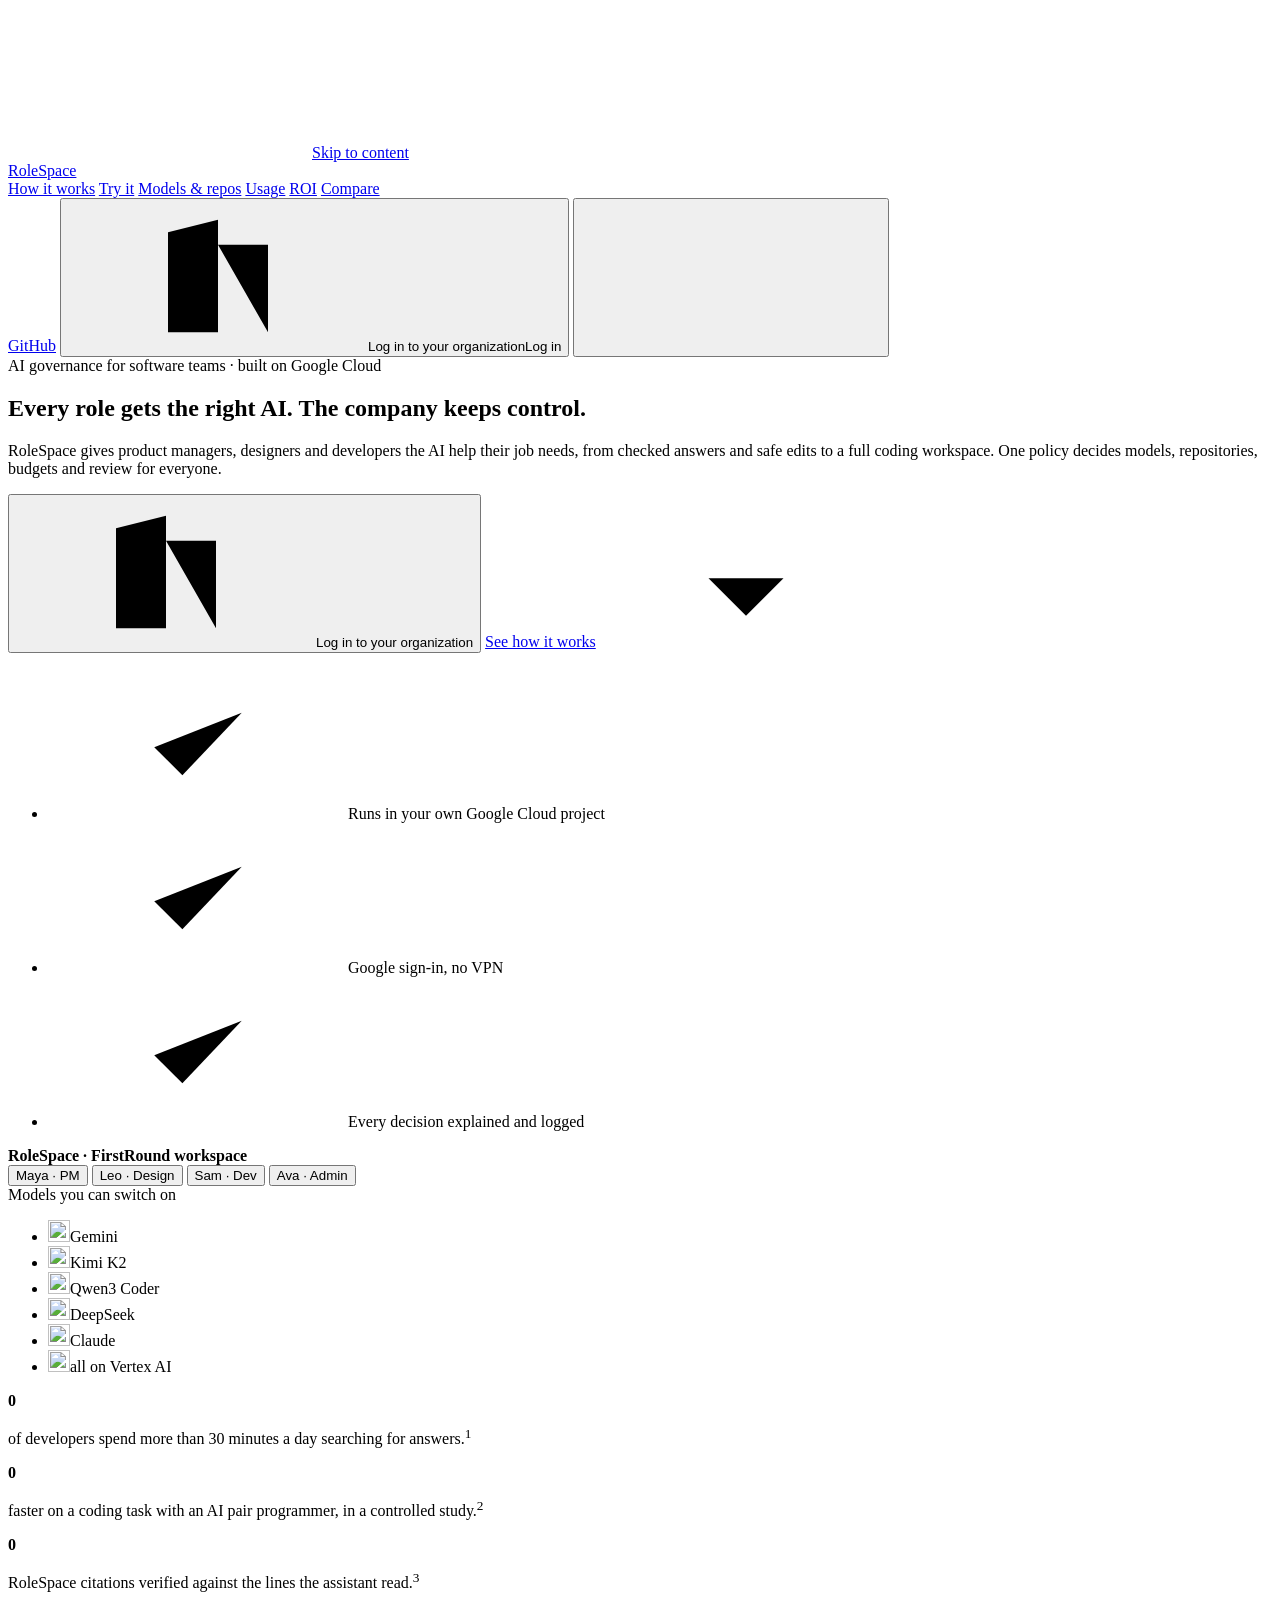
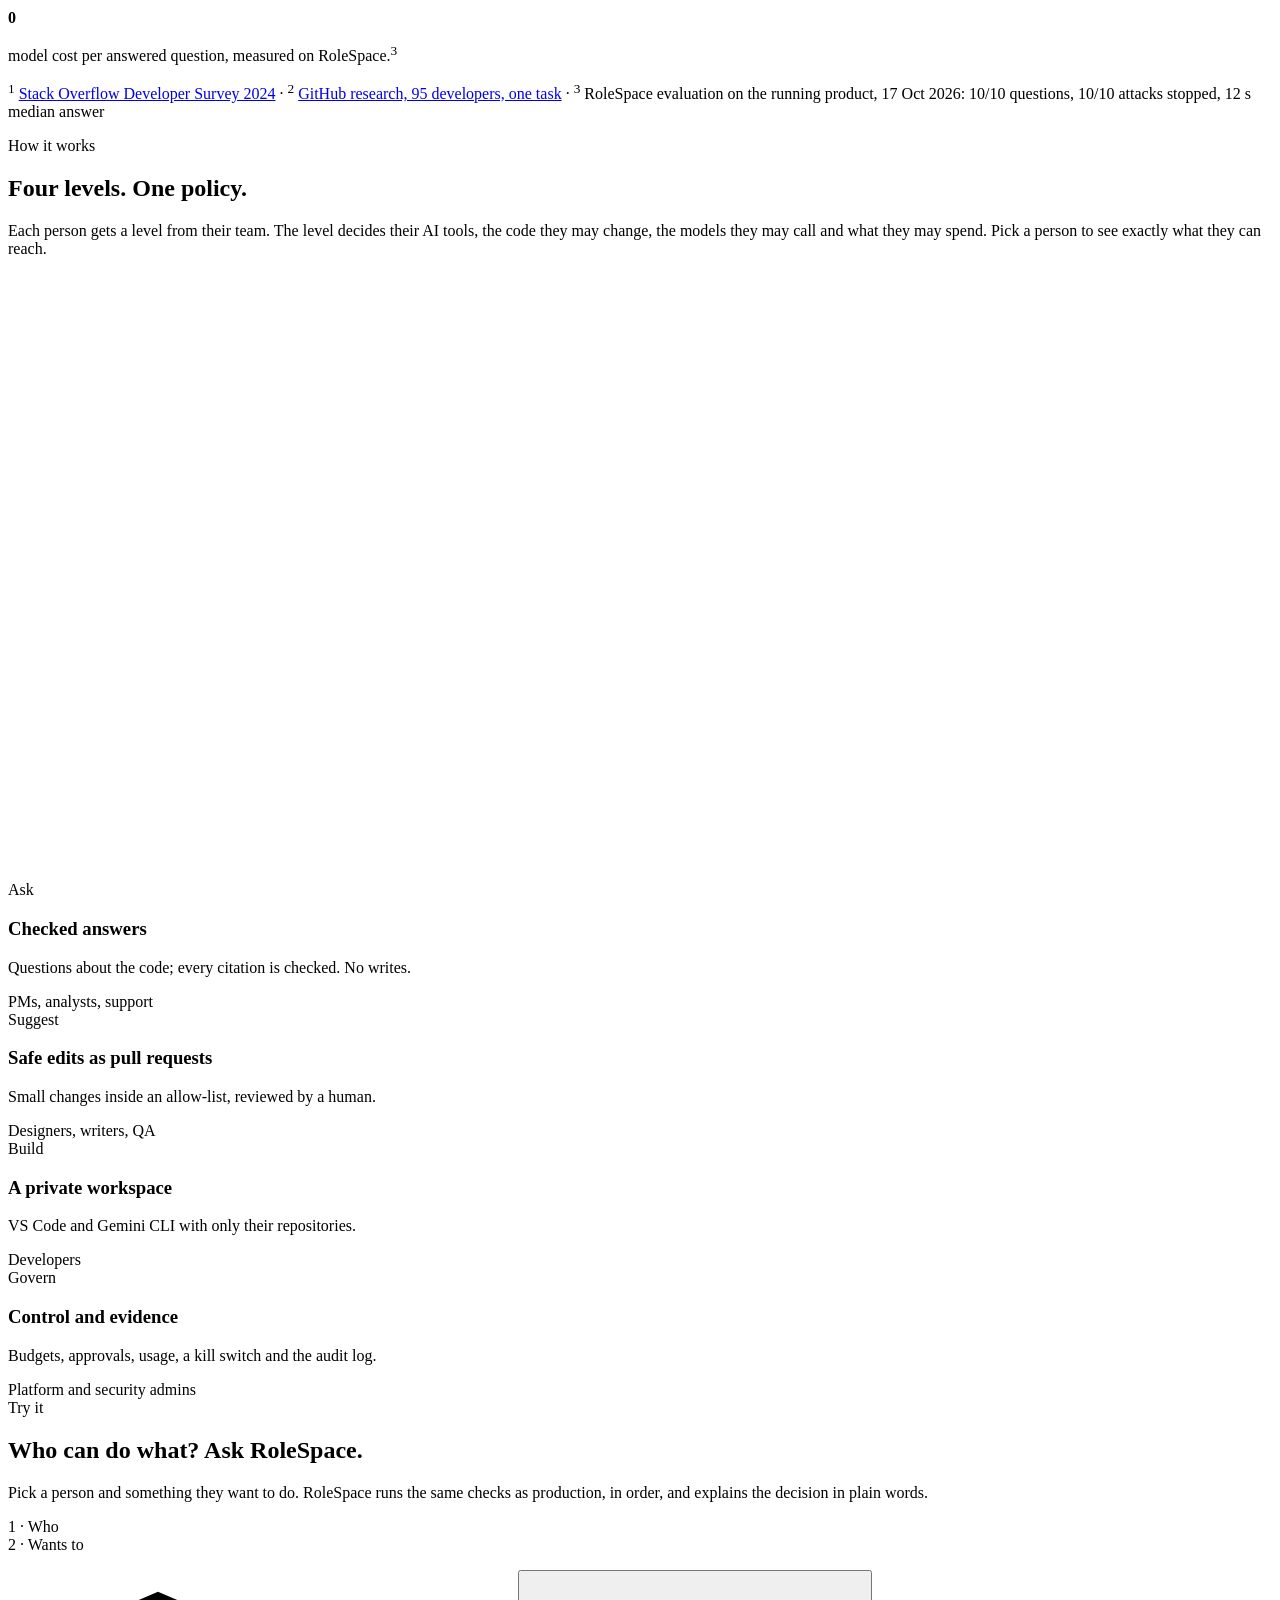
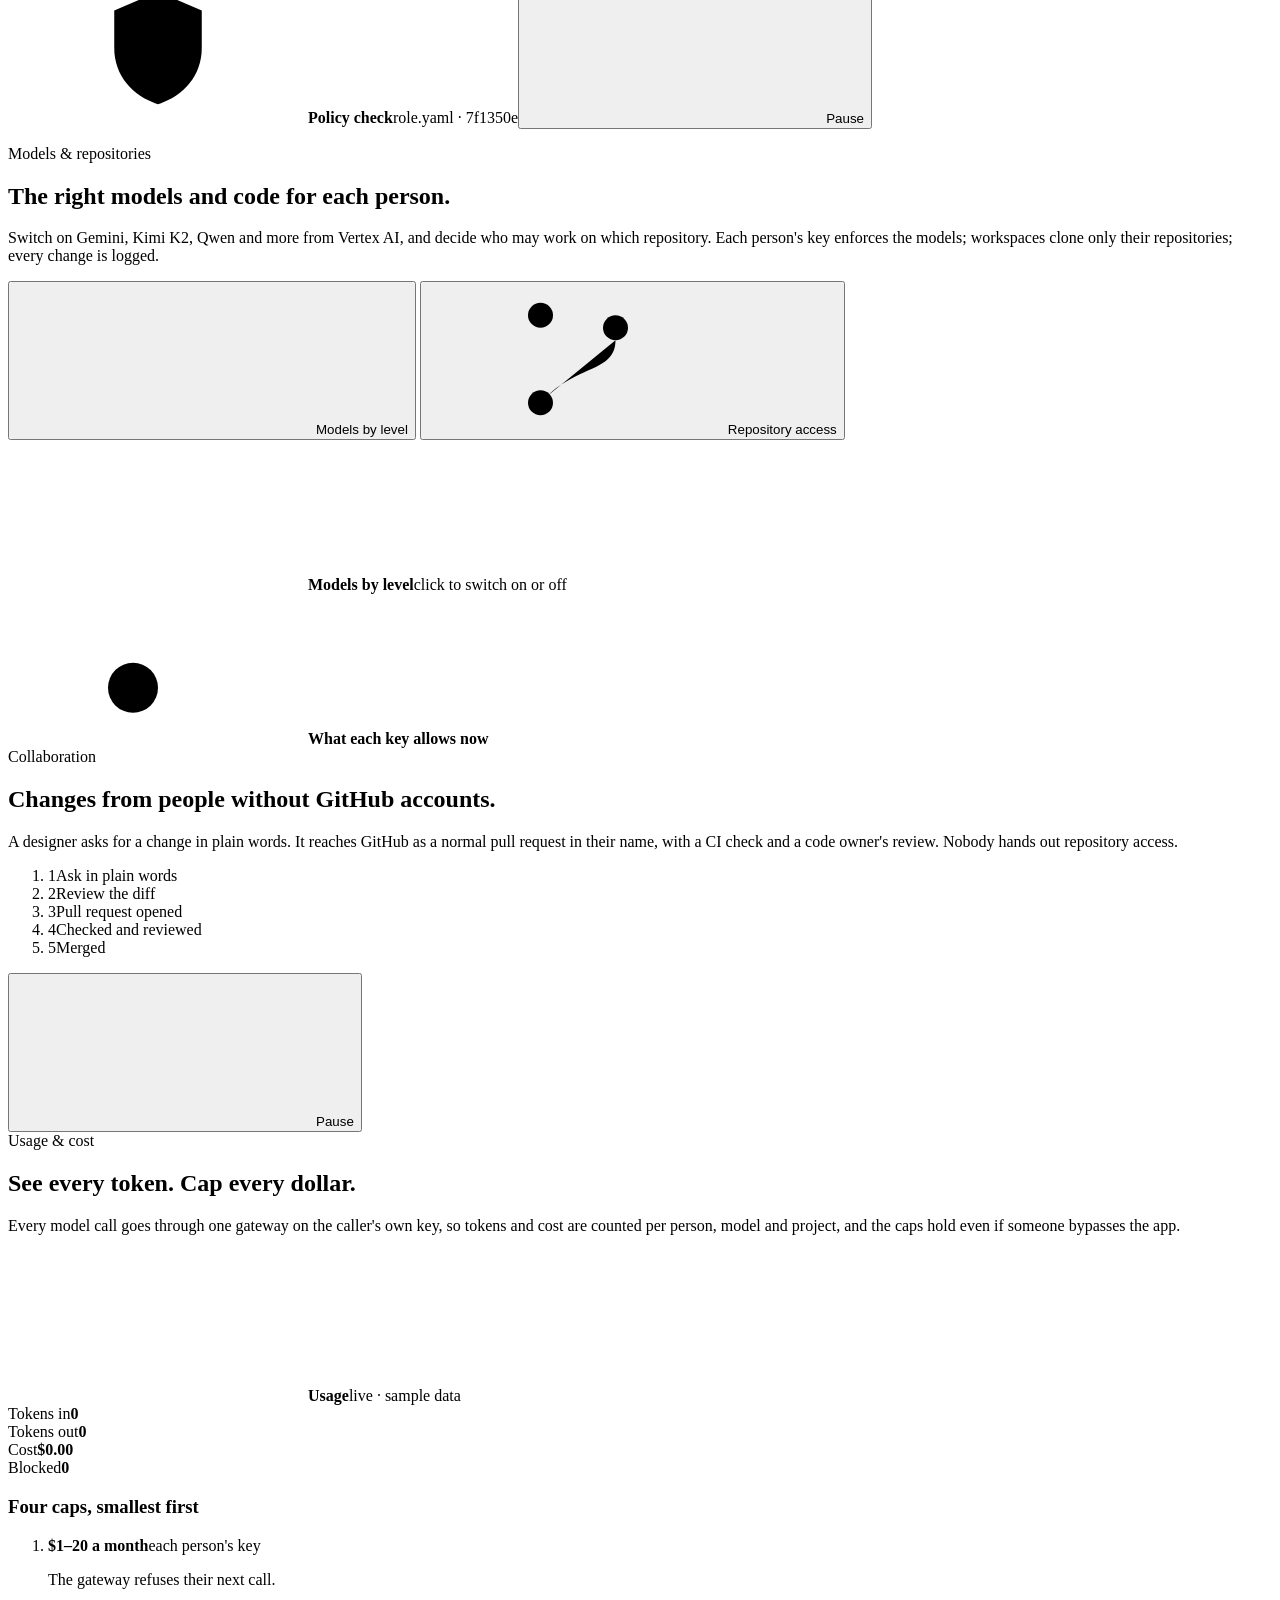
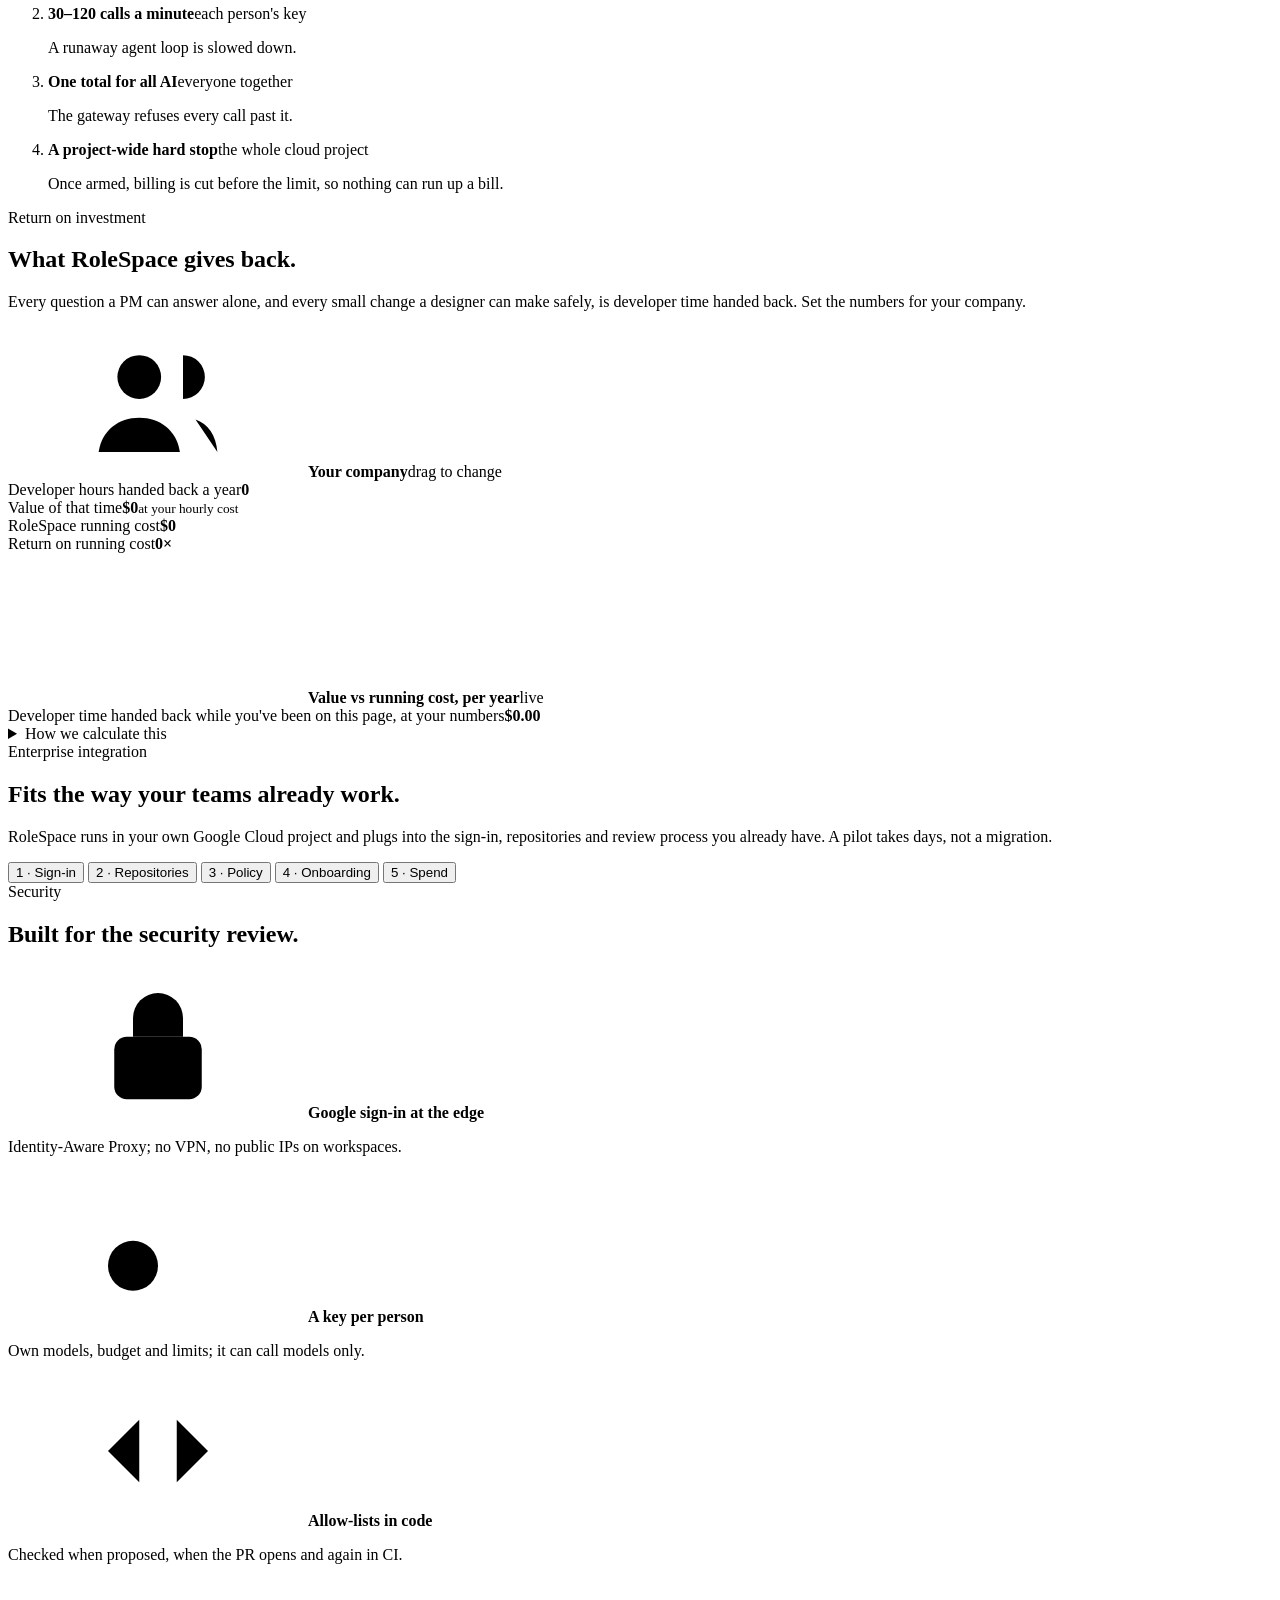
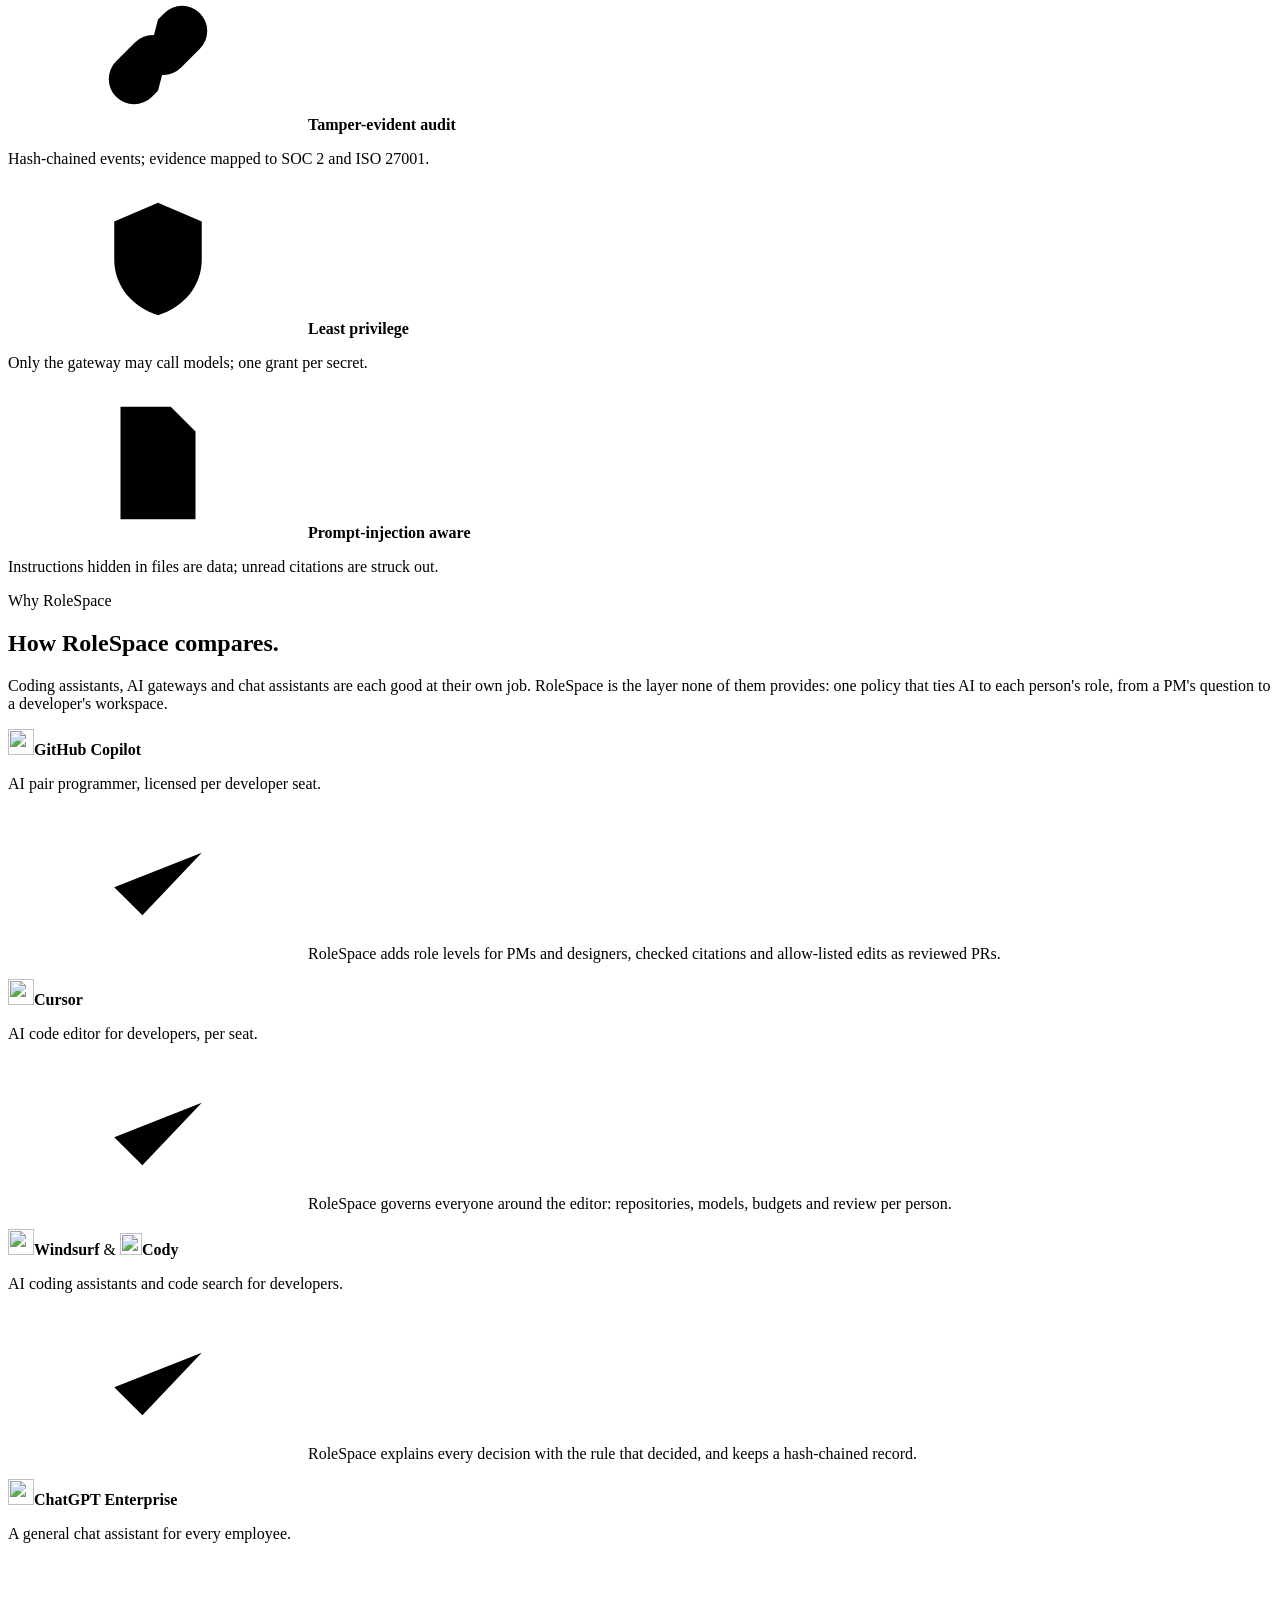
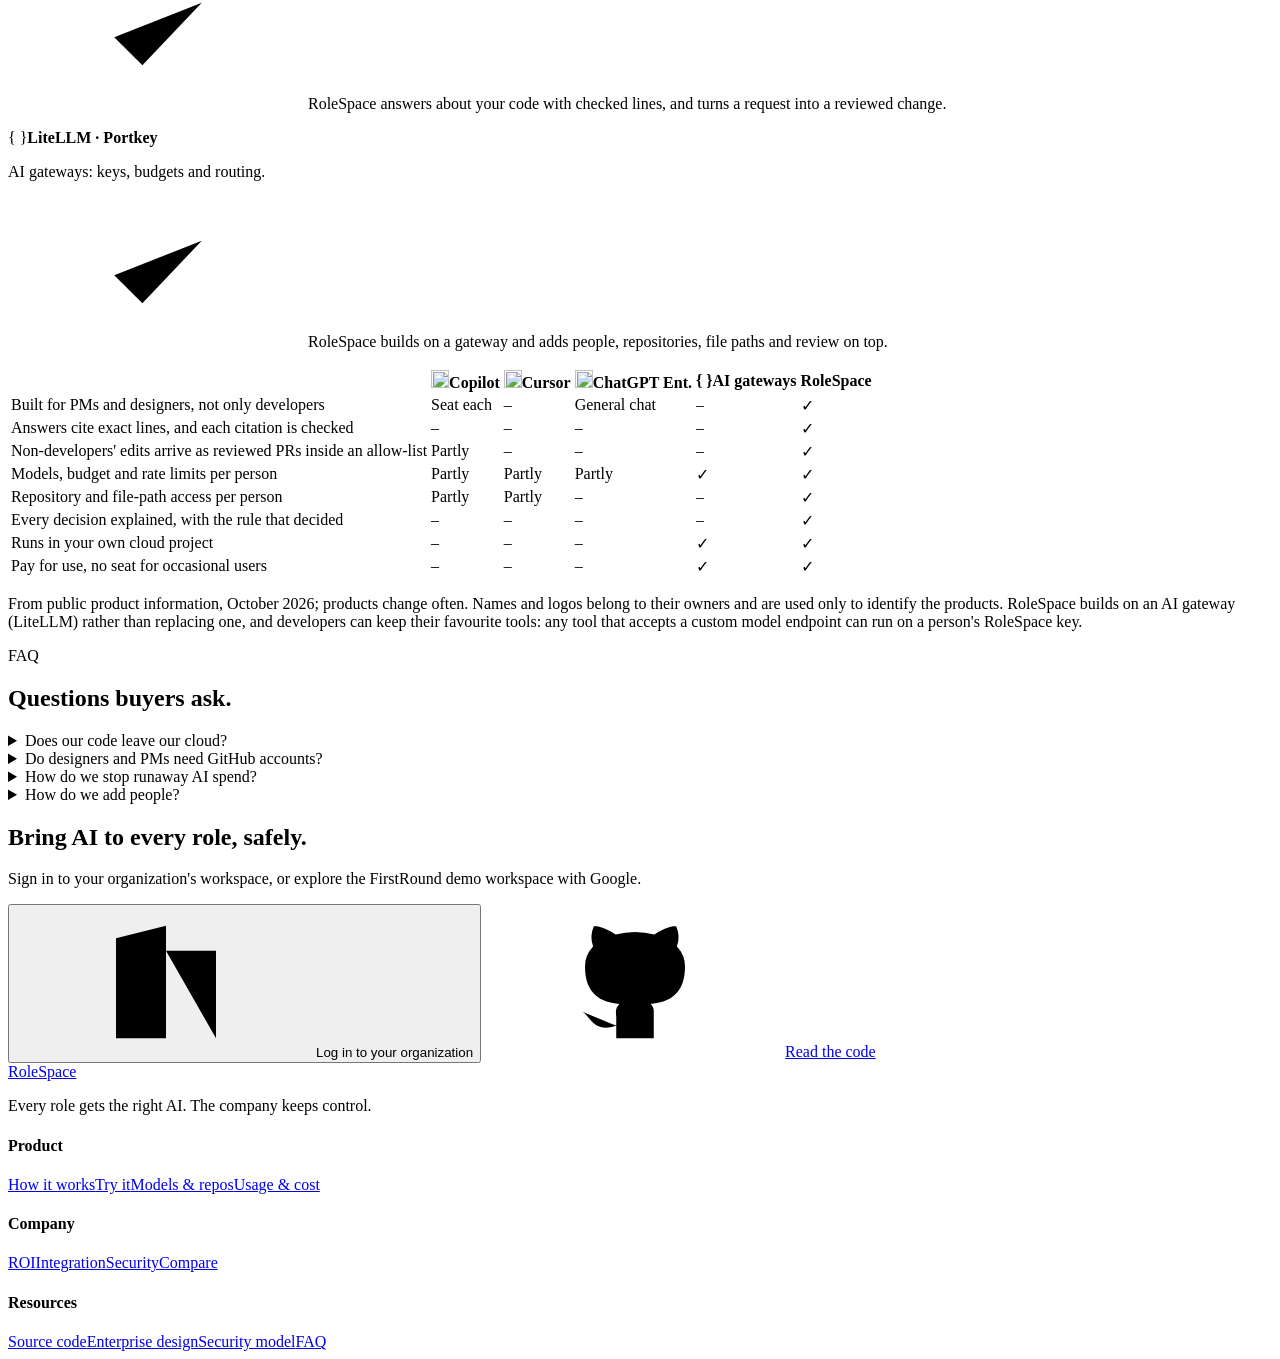
==== website/static/index.html @ 134f3cc0 "[add] spending cap, public website, GitHub activity, security hardening" ====
<!doctype html>
<html lang="en">
<head>
<meta charset="utf-8">
<meta name="viewport" content="width=device-width, initial-scale=1">
<title>RoleSpace · Every role gets the right AI. The company keeps control.</title>
<meta name="description" content="RoleSpace gives product managers, designers and developers the AI their job needs, under one policy for models, repositories, budgets and review. Built on Google Cloud.">
<meta property="og:title" content="RoleSpace · Every role gets the right AI">
<meta property="og:description" content="One policy for AI models, repositories, budgets and review, from a PM's question to a developer's workspace.">
<meta property="og:type" content="website">
<meta name="theme-color" content="#ffffff">
<link rel="icon" href="/favicon.svg" type="image/svg+xml">
<link rel="preload" href="/assets/fonts/Inter.woff2" as="font" type="font/woff2" crossorigin>
<link rel="stylesheet" href="/assets/tokens.css">
<link rel="stylesheet" href="/assets/site.css">
<script src="/assets/site.js" defer></script>
</head>
<body>
<svg class="sprite" aria-hidden="true">
  <symbol id="i-arrow" viewBox="0 0 24 24"><path d="M5 12h14M13 6l6 6-6 6"/></symbol>
  <symbol id="i-down" viewBox="0 0 24 24"><path d="M12 5v14M6 13l6 6 6-6"/></symbol>
  <symbol id="i-check" viewBox="0 0 24 24"><path d="M5 12.5l4.5 4.5L19 7"/></symbol>
  <symbol id="i-x" viewBox="0 0 24 24"><path d="M6 6l12 12M18 6L6 18"/></symbol>
  <symbol id="i-shield" viewBox="0 0 24 24"><path d="M12 3l7 3v6c0 4.5-3 7.7-7 9-4-1.3-7-4.5-7-9V6l7-3z"/><path d="M9 12l2 2 4-4"/></symbol>
  <symbol id="i-key" viewBox="0 0 24 24"><circle cx="8" cy="15" r="4"/><path d="M11 12l9-9M17 6l3 3M14 9l2 2"/></symbol>
  <symbol id="i-branch" viewBox="0 0 24 24"><circle cx="6" cy="5" r="2"/><circle cx="6" cy="19" r="2"/><circle cx="18" cy="7" r="2"/><path d="M6 7v10M18 9c0 5-6 4-11 9"/></symbol>
  <symbol id="i-chat" viewBox="0 0 24 24"><path d="M4 5h16v11H9l-5 4z"/></symbol>
  <symbol id="i-code" viewBox="0 0 24 24"><path d="M9 7l-5 5 5 5M15 7l5 5-5 5"/></symbol>
  <symbol id="i-terminal" viewBox="0 0 24 24"><rect x="3" y="4" width="18" height="16" rx="2"/><path d="M7 9l3 3-3 3M13 15h4"/></symbol>
  <symbol id="i-chart" viewBox="0 0 24 24"><path d="M4 20V4M4 20h16M8 16v-4M12 16V8M16 16v-6"/></symbol>
  <symbol id="i-users" viewBox="0 0 24 24"><circle cx="9" cy="8" r="3.5"/><path d="M2.5 20c.5-3.5 3.2-5.5 6.5-5.5s6 2 6.5 5.5"/><path d="M16 4.5a3.5 3.5 0 010 7M18 14.8c2 .7 3.3 2.5 3.5 5.2"/></symbol>
  <symbol id="i-lock" viewBox="0 0 24 24"><rect x="5" y="11" width="14" height="10" rx="2"/><path d="M8 11V8a4 4 0 018 0v3"/></symbol>
  <symbol id="i-file" viewBox="0 0 24 24"><path d="M6 3h8l4 4v14H6z"/><path d="M14 3v4h4M9 12h6M9 16h6"/></symbol>
  <symbol id="i-cloud" viewBox="0 0 24 24"><path d="M7 18h10a4 4 0 00.5-8 6 6 0 00-11.4 1.5A3.3 3.3 0 007 18z"/></symbol>
  <symbol id="i-play" viewBox="0 0 24 24"><path d="M8 5l11 7-11 7z"/></symbol>
  <symbol id="i-pause" viewBox="0 0 24 24"><path d="M8 5v14M16 5v14"/></symbol>
  <symbol id="i-menu" viewBox="0 0 24 24"><path d="M4 7h16M4 12h16M4 17h16"/></symbol>
  <symbol id="i-spark" viewBox="0 0 24 24"><path d="M12 3v4M12 17v4M3 12h4M17 12h4M6 6l2.5 2.5M15.5 15.5L18 18M18 6l-2.5 2.5M8.5 15.5L6 18"/></symbol>
  <symbol id="i-chain" viewBox="0 0 24 24"><path d="M10 14a4 4 0 005.7 0l3-3a4 4 0 00-5.7-5.7l-1 1"/><path d="M14 10a4 4 0 00-5.7 0l-3 3a4 4 0 005.7 5.7l1-1"/></symbol>
  <symbol id="i-pr" viewBox="0 0 24 24"><circle cx="6" cy="5" r="2"/><circle cx="6" cy="19" r="2"/><circle cx="18" cy="19" r="2"/><path d="M6 7v10M18 17V9a3 3 0 00-3-3h-4M13 3l-2 3 2 3"/></symbol>
  <symbol id="i-gauge" viewBox="0 0 24 24"><path d="M4 16a8 8 0 1116 0"/><path d="M12 16l4-5"/></symbol>
  <symbol id="i-building" viewBox="0 0 24 24"><path d="M4 21V5l8-2v18M12 7h8v14M8 8v.01M8 12v.01M8 16v.01M16 11v.01M16 15v.01M2 21h20"/></symbol>
  <symbol id="i-github" viewBox="0 0 24 24"><path d="M9 19c-4 1.3-4-2-6-2.5M15 21v-3.5c0-1 .1-1.4-.5-2 2.8-.3 5.5-1.4 5.5-6a4.6 4.6 0 00-1.3-3.2 4.2 4.2 0 00-.1-3.2s-1.1-.3-3.5 1.3a12 12 0 00-6.2 0C6.5 2.8 5.4 3.1 5.4 3.1a4.2 4.2 0 00-.1 3.2A4.6 4.6 0 004 9.5c0 4.6 2.7 5.7 5.5 6-.6.6-.6 1.2-.5 2V21"/></symbol>
</svg>

<a class="skip" href="#main">Skip to content</a>

<header class="nav" id="top">
  <div class="wrap nav-row">
    <a class="logo" href="#top" aria-label="RoleSpace home"><span class="mark" aria-hidden="true"><i></i><i></i><i></i><i></i></span>RoleSpace</a>
    <nav class="links" aria-label="Sections">
      <a href="#how">How it works</a>
      <a href="#try">Try it</a>
      <a href="#access">Models &amp; repos</a>
      <a href="#usage">Usage</a>
      <a href="#roi">ROI</a>
      <a href="#compare">Compare</a>
    </nav>
    <div class="nav-cta">
      <a class="text-link hide-sm" href="https://github.com/praveensaharan/RoleSpace" rel="noopener" target="_blank">GitHub</a>
      <button class="btn primary" data-login><svg class="i"><use href="#i-building"/></svg><span class="long">Log in to your organization</span><span class="short">Log in</span></button>
      <button class="icon-btn menu-btn" aria-label="Open menu" aria-expanded="false" data-menu><svg class="i"><use href="#i-menu"/></svg></button>
    </div>
  </div>
  <nav class="sheet" aria-label="Menu" hidden>
    <a href="#how">How it works</a><a href="#try">Try it</a><a href="#access">Models &amp; repos</a><a href="#usage">Usage</a>
    <a href="#roi">ROI</a><a href="#integrate">Integration</a><a href="#compare">Compare</a><a href="#faq">FAQ</a>
    <a href="https://github.com/praveensaharan/RoleSpace" rel="noopener" target="_blank">GitHub</a>
  </nav>
</header>

<main id="main">

<section class="hero">
  <div class="wrap hero-grid">
    <div class="hero-copy">
      <span class="badge"><span class="dot govern"></span>AI governance for software teams · built on Google Cloud</span>
      <h1 class="display-xl">Every role gets the right AI. <span class="soft">The company keeps control.</span></h1>
      <p class="lead">RoleSpace gives product managers, designers and developers the AI help their job needs, from checked answers and safe edits to a full coding workspace. One policy decides models, repositories, budgets and review for everyone.</p>
      <div class="cta-row">
        <button class="btn primary lg" data-login><svg class="i"><use href="#i-building"/></svg>Log in to your organization</button>
        <a class="btn secondary lg" href="#how">See how it works<svg class="i"><use href="#i-down"/></svg></a>
      </div>
      <ul class="proof">
        <li><svg class="i"><use href="#i-check"/></svg>Runs in your own Google Cloud project</li>
        <li><svg class="i"><use href="#i-check"/></svg>Google sign-in, no VPN</li>
        <li><svg class="i"><use href="#i-check"/></svg>Every decision explained and logged</li>
      </ul>
    </div>
    <div class="hero-card" aria-label="Interactive product preview">
      <div class="win-bar"><span></span><span></span><span></span><b>RoleSpace · FirstRound workspace</b></div>
      <div class="pill-group persona-tabs" role="tablist" aria-label="Choose a person">
        <button role="tab" data-persona="maya" class="on"><span class="dot ask"></span>Maya · PM</button>
        <button role="tab" data-persona="leo"><span class="dot suggest"></span>Leo · Design</button>
        <button role="tab" data-persona="sam"><span class="dot build"></span>Sam · Dev</button>
        <button role="tab" data-persona="ava"><span class="dot govern"></span>Ava · Admin</button>
      </div>
      <div class="scene" id="scene" aria-live="polite"></div>
      <div class="scene-foot" id="scene-foot"></div>
    </div>
  </div>
  <div class="wrap logos-strip">
    <span>Models you can switch on</span>
    <ul>
      <li><img src="/assets/logos/googlegemini.svg" alt="" width="22" height="22">Gemini</li>
      <li><img src="/assets/logos/kimi.svg" alt="" width="22" height="22">Kimi K2</li>
      <li><img src="/assets/logos/qwen.svg" alt="" width="22" height="22">Qwen3 Coder</li>
      <li><img src="/assets/logos/deepseek.svg" alt="" width="22" height="22">DeepSeek</li>
      <li><img src="/assets/logos/claude.svg" alt="" width="22" height="22">Claude</li>
      <li class="via"><img src="/assets/logos/googlecloud.svg" alt="" width="22" height="22">all on Vertex AI</li>
    </ul>
  </div>
</section>

<section class="impact">
  <div class="wrap">
    <div class="impact-grid">
      <div class="big reveal"><b data-count="61" data-suffix="%">0</b><p>of developers spend more than 30 minutes a day searching for answers.<sup>1</sup></p></div>
      <div class="big reveal"><b data-count="55" data-suffix="%">0</b><p>faster on a coding task with an AI pair programmer, in a controlled study.<sup>2</sup></p></div>
      <div class="big reveal"><b data-count="92" data-suffix="/92">0</b><p>RoleSpace citations verified against the lines the assistant read.<sup>3</sup></p></div>
      <div class="big reveal"><b data-count="1" data-prefix="≈" data-suffix="¢">0</b><p>model cost per answered question, measured on RoleSpace.<sup>3</sup></p></div>
    </div>
    <p class="fine sources"><sup>1</sup> <a href="https://survey.stackoverflow.co/2024/professional-developers" rel="noopener" target="_blank">Stack Overflow Developer Survey 2024</a> · <sup>2</sup> <a href="https://github.blog/news-insights/research/research-quantifying-github-copilots-impact-on-developer-productivity-and-happiness/" rel="noopener" target="_blank">GitHub research, 95 developers, one task</a> · <sup>3</sup> RoleSpace evaluation on the running product, 17 Oct 2026: 10/10 questions, 10/10 attacks stopped, 12 s median answer</p>
  </div>
</section>

<section class="band soft" id="how">
  <div class="wrap">
    <div class="head reveal">
      <span class="eyebrow">How it works</span>
      <h2 class="display-lg">Four levels. One policy.</h2>
      <p class="sub">Each person gets a level from their team. The level decides their AI tools, the code they may change, the models they may call and what they may spend. Pick a person to see exactly what they can reach.</p>
    </div>
    <div class="graph-card mock reveal">
      <div class="pill-group graph-tabs" id="graph-tabs" role="tablist" aria-label="Pick a person"></div>
      <div class="graph-wrap"><svg id="graph-svg" viewBox="0 0 1120 520" role="img" aria-labelledby="graph-caption"></svg></div>
      <p class="graph-caption" id="graph-caption" aria-live="polite"></p>
    </div>
    <div class="levels compact">
      <article class="level reveal" data-level="ask"><span class="chip ask">Ask</span><h3>Checked answers</h3><p>Questions about the code; every citation is checked. No writes.</p><span class="who">PMs, analysts, support</span></article>
      <article class="level reveal" data-level="suggest"><span class="chip suggest">Suggest</span><h3>Safe edits as pull requests</h3><p>Small changes inside an allow-list, reviewed by a human.</p><span class="who">Designers, writers, QA</span></article>
      <article class="level reveal" data-level="build"><span class="chip build">Build</span><h3>A private workspace</h3><p>VS Code and Gemini CLI with only their repositories.</p><span class="who">Developers</span></article>
      <article class="level reveal" data-level="govern"><span class="chip govern">Govern</span><h3>Control and evidence</h3><p>Budgets, approvals, usage, a kill switch and the audit log.</p><span class="who">Platform and security admins</span></article>
    </div>
  </div>
</section>

<section class="band" id="try">
  <div class="wrap">
    <div class="head reveal">
      <span class="eyebrow">Try it</span>
      <h2 class="display-lg">Who can do what? Ask RoleSpace.</h2>
      <p class="sub">Pick a person and something they want to do. RoleSpace runs the same checks as production, in order, and explains the decision in plain words.</p>
    </div>
    <div class="sim reveal">
      <div class="sim-controls">
        <label class="step-label">1 · Who</label>
        <div class="people" id="sim-people"></div>
        <label class="step-label">2 · Wants to</label>
        <div class="actions" id="sim-actions"></div>
        <p class="sim-caption" id="sim-caption" aria-live="polite"></p>
      </div>
      <div class="sim-result mock" aria-live="polite">
        <div class="mock-head"><svg class="i"><use href="#i-shield"/></svg><b>Policy check</b><span class="muted mono" id="sim-version">role.yaml · 7f1350e</span><button class="btn secondary sm" id="sim-play" aria-pressed="true"><svg class="i"><use href="#i-pause"/></svg><span>Pause</span></button></div>
        <div class="sim-progress" aria-hidden="true"><i id="sim-bar"></i></div>
        <ol class="checks" id="sim-checks"></ol>
        <div class="verdict" id="sim-verdict"></div>
      </div>
    </div>
  </div>
</section>

<section class="band soft" id="access">
  <div class="wrap">
    <div class="head reveal">
      <span class="eyebrow">Models &amp; repositories</span>
      <h2 class="display-lg">The right models and code for each person.</h2>
      <p class="sub">Switch on Gemini, Kimi K2, Qwen and more from Vertex AI, and decide who may work on which repository. Each person's key enforces the models; workspaces clone only their repositories; every change is logged.</p>
    </div>
    <div class="pill-group tabs reveal" role="tablist" aria-label="Models or repositories" id="access-tabs">
      <button role="tab" class="on" data-panel="models-panel"><svg class="i"><use href="#i-spark"/></svg>Models by level</button>
      <button role="tab" data-panel="repos-panel"><svg class="i"><use href="#i-branch"/></svg>Repository access</button>
    </div>
    <div class="split" id="models-panel">
      <div class="mock reveal">
        <div class="mock-head"><svg class="i"><use href="#i-spark"/></svg><b>Models by level</b><span class="muted">click to switch on or off</span></div>
        <div class="table-wrap"><table class="matrix" id="model-matrix"></table></div>
      </div>
      <div class="mock reveal key-card">
        <div class="mock-head"><svg class="i"><use href="#i-key"/></svg><b>What each key allows now</b></div>
        <div id="key-preview" class="key-preview"></div>
      </div>
    </div>
    <div class="split" id="repos-panel" hidden>
      <div class="mock">
        <div class="mock-head"><svg class="i"><use href="#i-branch"/></svg><b>Repo access</b><span class="muted">click a cell</span></div>
        <div class="table-wrap"><table class="matrix repo" id="repo-matrix"></table></div>
      </div>
      <div class="mock">
        <div class="mock-head"><svg class="i"><use href="#i-chain"/></svg><b>Audit log</b><span class="muted">each event carries the hash of the one before</span></div>
        <ol class="audit" id="audit"></ol>
      </div>
    </div>
  </div>
</section>

<section class="band" id="collab">
  <div class="wrap">
    <div class="head reveal">
      <span class="eyebrow">Collaboration</span>
      <h2 class="display-lg">Changes from people without GitHub accounts.</h2>
      <p class="sub">A designer asks for a change in plain words. It reaches GitHub as a normal pull request in their name, with a CI check and a code owner's review. Nobody hands out repository access.</p>
    </div>
    <div class="flow reveal">
      <ol class="flow-steps" id="flow-steps">
        <li data-step="0"><span>1</span>Ask in plain words</li>
        <li data-step="1"><span>2</span>Review the diff</li>
        <li data-step="2"><span>3</span>Pull request opened</li>
        <li data-step="3"><span>4</span>Checked and reviewed</li>
        <li data-step="4"><span>5</span>Merged</li>
      </ol>
      <div class="flow-stage mock" id="flow-stage" aria-live="polite"></div>
      <div class="flow-controls"><button class="btn secondary" id="flow-play"><svg class="i"><use href="#i-pause"/></svg><span>Pause</span></button><span class="muted small" id="flow-caption"></span></div>
    </div>
  </div>
</section>

<section class="band soft" id="usage">
  <div class="wrap">
    <div class="head reveal">
      <span class="eyebrow">Usage &amp; cost</span>
      <h2 class="display-lg">See every token. Cap every dollar.</h2>
      <p class="sub">Every model call goes through one gateway on the caller's own key, so tokens and cost are counted per person, model and project, and the caps hold even if someone bypasses the app.</p>
    </div>
    <div class="split wide-left">
      <div class="mock reveal dash">
        <div class="mock-head"><svg class="i"><use href="#i-chart"/></svg><b>Usage</b><span class="live"><i></i>live · sample data</span></div>
        <div class="kpis">
          <div><span class="muted">Tokens in</span><b id="k-in">0</b></div>
          <div><span class="muted">Tokens out</span><b id="k-out">0</b></div>
          <div><span class="muted">Cost</span><b id="k-cost">$0.00</b></div>
          <div><span class="muted">Blocked</span><b id="k-blocked">0</b></div>
        </div>
        <div class="bars" id="bars" aria-hidden="true"></div>
        <table class="budgets" id="budgets"></table>
      </div>
      <div class="caps reveal">
        <h3 class="title">Four caps, smallest first</h3>
        <ol>
          <li><b>$1–20 a month</b><span>each person's key</span><p>The gateway refuses their next call.</p></li>
          <li><b>30–120 calls a minute</b><span>each person's key</span><p>A runaway agent loop is slowed down.</p></li>
          <li><b>One total for all AI</b><span>everyone together</span><p>The gateway refuses every call past it.</p></li>
          <li class="last"><b>A project-wide hard stop</b><span>the whole cloud project</span><p>Once armed, billing is cut before the limit, so nothing can run up a bill.</p></li>
        </ol>
      </div>
    </div>
  </div>
</section>

<section class="band" id="roi">
  <div class="wrap">
    <div class="head reveal">
      <span class="eyebrow">Return on investment</span>
      <h2 class="display-lg">What RoleSpace gives back.</h2>
      <p class="sub">Every question a PM can answer alone, and every small change a designer can make safely, is developer time handed back. Set the numbers for your company.</p>
    </div>
    <div class="roi reveal">
      <div class="roi-inputs mock">
        <div class="mock-head"><svg class="i"><use href="#i-users"/></svg><b>Your company</b><span class="muted">drag to change</span></div>
        <div class="estimator" id="roi-inputs"></div>
      </div>
      <div class="roi-out">
        <div class="roi-tiles">
          <div class="tile hero-tile"><span>Developer hours handed back a year</span><b id="r-hours">0</b><small id="r-fte"></small></div>
          <div class="tile"><span>Value of that time</span><b id="r-value">$0</b><small>at your hourly cost</small></div>
          <div class="tile"><span>RoleSpace running cost</span><b id="r-cost">$0</b><small id="r-cost-note"></small></div>
          <div class="tile"><span>Return on running cost</span><b id="r-roi">0×</b><small id="r-payback"></small></div>
        </div>
        <div class="roi-chart mock">
          <div class="mock-head"><svg class="i"><use href="#i-chart"/></svg><b>Value vs running cost, per year</b><span class="live"><i></i>live</span></div>
          <div class="vs" id="roi-vs"></div>
          <div class="ticker"><span>Developer time handed back while you've been on this page, at your numbers</span><b id="r-tick">$0.00</b></div>
        </div>
        <details class="how"><summary>How we calculate this</summary>
          <p>Hours handed back = people using Ask and Suggest × questions a week × 48 weeks × developer minutes per question, plus small changes a month × 12 × developer minutes per change. Running cost = the app, gateway, database and sign-in at list price (about $1,300 a year) plus model calls at about 1¢ a question and 3¢ a change, measured on Gemini Flash. The live counter spreads the yearly value over 48 working weeks of 40 hours. Developers' own coding speed-up isn't counted.</p>
        </details>
      </div>
    </div>
  </div>
</section>

<section class="band soft" id="integrate">
  <div class="wrap">
    <div class="head reveal">
      <span class="eyebrow">Enterprise integration</span>
      <h2 class="display-lg">Fits the way your teams already work.</h2>
      <p class="sub">RoleSpace runs in your own Google Cloud project and plugs into the sign-in, repositories and review process you already have. A pilot takes days, not a migration.</p>
    </div>
    <div class="pill-group tabs reveal" role="tablist" aria-label="Integration steps" id="int-tabs">
      <button role="tab" class="on" data-tab="0">1 · Sign-in</button>
      <button role="tab" data-tab="1">2 · Repositories</button>
      <button role="tab" data-tab="2">3 · Policy</button>
      <button role="tab" data-tab="3">4 · Onboarding</button>
      <button role="tab" data-tab="4">5 · Spend</button>
    </div>
    <div class="int reveal" id="int-panel" aria-live="polite"></div>
  </div>
</section>

<section class="band" id="security">
  <div class="wrap">
    <div class="head reveal">
      <span class="eyebrow">Security</span>
      <h2 class="display-lg">Built for the security review.</h2>
    </div>
    <div class="sec-grid reveal">
      <div><svg class="i"><use href="#i-lock"/></svg><b>Google sign-in at the edge</b><p>Identity-Aware Proxy; no VPN, no public IPs on workspaces.</p></div>
      <div><svg class="i"><use href="#i-key"/></svg><b>A key per person</b><p>Own models, budget and limits; it can call models only.</p></div>
      <div><svg class="i"><use href="#i-code"/></svg><b>Allow-lists in code</b><p>Checked when proposed, when the PR opens and again in CI.</p></div>
      <div><svg class="i"><use href="#i-chain"/></svg><b>Tamper-evident audit</b><p>Hash-chained events; evidence mapped to SOC 2 and ISO 27001.</p></div>
      <div><svg class="i"><use href="#i-shield"/></svg><b>Least privilege</b><p>Only the gateway may call models; one grant per secret.</p></div>
      <div><svg class="i"><use href="#i-file"/></svg><b>Prompt-injection aware</b><p>Instructions hidden in files are data; unread citations are struck out.</p></div>
    </div>
  </div>
</section>

<section class="band soft" id="compare">
  <div class="wrap">
    <div class="head reveal">
      <span class="eyebrow">Why RoleSpace</span>
      <h2 class="display-lg">How RoleSpace compares.</h2>
      <p class="sub">Coding assistants, AI gateways and chat assistants are each good at their own job. RoleSpace is the layer none of them provides: one policy that ties AI to each person's role, from a PM's question to a developer's workspace.</p>
    </div>
    <div class="rivals reveal">
      <article><div class="rival-logo"><img src="/assets/logos/githubcopilot.svg" alt="" width="26" height="26"><b>GitHub Copilot</b></div><p class="what">AI pair programmer, licensed per developer seat.</p><p class="win"><svg class="i"><use href="#i-check"/></svg>RoleSpace adds role levels for PMs and designers, checked citations and allow-listed edits as reviewed PRs.</p></article>
      <article><div class="rival-logo"><img src="/assets/logos/cursor.svg" alt="" width="26" height="26"><b>Cursor</b></div><p class="what">AI code editor for developers, per seat.</p><p class="win"><svg class="i"><use href="#i-check"/></svg>RoleSpace governs everyone around the editor: repositories, models, budgets and review per person.</p></article>
      <article><div class="rival-logo"><img src="/assets/logos/windsurf.svg" alt="" width="26" height="26"><b>Windsurf</b> <span class="and">&amp;</span> <img src="/assets/logos/sourcegraph.svg" alt="" width="22" height="22"><b>Cody</b></div><p class="what">AI coding assistants and code search for developers.</p><p class="win"><svg class="i"><use href="#i-check"/></svg>RoleSpace explains every decision with the rule that decided, and keeps a hash-chained record.</p></article>
      <article><div class="rival-logo"><img src="/assets/logos/openai.svg" alt="" width="26" height="26"><b>ChatGPT Enterprise</b></div><p class="what">A general chat assistant for every employee.</p><p class="win"><svg class="i"><use href="#i-check"/></svg>RoleSpace answers about your code with checked lines, and turns a request into a reviewed change.</p></article>
      <article><div class="rival-logo"><span class="text-logo">{ }</span><b>LiteLLM · Portkey</b></div><p class="what">AI gateways: keys, budgets and routing.</p><p class="win"><svg class="i"><use href="#i-check"/></svg>RoleSpace builds on a gateway and adds people, repositories, file paths and review on top.</p></article>
    </div>
    <div class="table-wrap reveal">
      <table class="compare">
        <thead><tr><th></th>
          <th><img src="/assets/logos/githubcopilot.svg" alt="" width="18" height="18">Copilot</th>
          <th><img src="/assets/logos/cursor.svg" alt="" width="18" height="18">Cursor</th>
          <th><img src="/assets/logos/openai.svg" alt="" width="18" height="18">ChatGPT Ent.</th>
          <th><span class="text-logo sm">{ }</span>AI gateways</th>
          <th class="us"><span class="mark" aria-hidden="true"><i></i><i></i><i></i><i></i></span>RoleSpace</th></tr></thead>
        <tbody>
          <tr><td>Built for PMs and designers, not only developers</td><td class="part">Seat each</td><td class="no">–</td><td class="part">General chat</td><td class="no">–</td><td class="us yes">✓</td></tr>
          <tr><td>Answers cite exact lines, and each citation is checked</td><td class="no">–</td><td class="no">–</td><td class="no">–</td><td class="no">–</td><td class="us yes">✓</td></tr>
          <tr><td>Non-developers' edits arrive as reviewed PRs inside an allow-list</td><td class="part">Partly</td><td class="no">–</td><td class="no">–</td><td class="no">–</td><td class="us yes">✓</td></tr>
          <tr><td>Models, budget and rate limits per person</td><td class="part">Partly</td><td class="part">Partly</td><td class="part">Partly</td><td class="yes">✓</td><td class="us yes">✓</td></tr>
          <tr><td>Repository and file-path access per person</td><td class="part">Partly</td><td class="part">Partly</td><td class="no">–</td><td class="no">–</td><td class="us yes">✓</td></tr>
          <tr><td>Every decision explained, with the rule that decided</td><td class="no">–</td><td class="no">–</td><td class="no">–</td><td class="no">–</td><td class="us yes">✓</td></tr>
          <tr><td>Runs in your own cloud project</td><td class="no">–</td><td class="no">–</td><td class="no">–</td><td class="yes">✓</td><td class="us yes">✓</td></tr>
          <tr><td>Pay for use, no seat for occasional users</td><td class="no">–</td><td class="no">–</td><td class="no">–</td><td class="yes">✓</td><td class="us yes">✓</td></tr>
        </tbody>
      </table>
    </div>
    <p class="fine reveal">From public product information, October 2026; products change often. Names and logos belong to their owners and are used only to identify the products. RoleSpace builds on an AI gateway (LiteLLM) rather than replacing one, and developers can keep their favourite tools: any tool that accepts a custom model endpoint can run on a person's RoleSpace key.</p>
  </div>
</section>

<section class="band" id="faq">
  <div class="wrap narrow">
    <div class="head reveal"><span class="eyebrow">FAQ</span><h2 class="display-lg">Questions buyers ask.</h2></div>
    <div class="faq reveal">
      <details><summary>Does our code leave our cloud?</summary><p>RoleSpace runs in your own Google Cloud project. Your repositories are read there, and models are called through Vertex AI in the same project. A model from outside Google Cloud is only used if an admin switches it on with your own key.</p></details>
      <details><summary>Do designers and PMs need GitHub accounts?</summary><p>No. Their changes are opened as pull requests on their behalf, in their name, and they follow checks and reviews inside RoleSpace. Code owners review in GitHub as usual.</p></details>
      <details><summary>How do we stop runaway AI spend?</summary><p>Every call uses the person's own key, with a monthly budget and per-minute limits. A total cap covers all AI together, and a project-wide hard stop can cut billing before a set amount.</p></details>
      <details><summary>How do we add people?</summary><p>An admin adds a person by work email and picks their level, projects, models and budget. RoleSpace creates their key and logs it. Directory sync with Entra ID or Okta is on the roadmap.</p></details>
    </div>
  </div>
</section>

<section class="band cta-wrap">
  <div class="wrap">
    <div class="cta-band reveal">
      <h2 class="display-md">Bring AI to every role, safely.</h2>
      <p class="sub">Sign in to your organization's workspace, or explore the FirstRound demo workspace with Google.</p>
      <div class="cta-row center">
        <button class="btn primary lg" data-login><svg class="i"><use href="#i-building"/></svg>Log in to your organization</button>
        <a class="btn secondary lg" href="https://github.com/praveensaharan/RoleSpace" rel="noopener" target="_blank"><svg class="i"><use href="#i-github"/></svg>Read the code</a>
      </div>
    </div>
  </div>
</section>

</main>

<footer class="footer">
  <div class="wrap foot-grid">
    <div class="foot-brand">
      <a class="logo on-dark" href="#top"><span class="mark" aria-hidden="true"><i></i><i></i><i></i><i></i></span>RoleSpace</a>
      <p>Every role gets the right AI. The company keeps control.</p>
    </div>
    <div><h4>Product</h4><a href="#how">How it works</a><a href="#try">Try it</a><a href="#access">Models &amp; repos</a><a href="#usage">Usage &amp; cost</a></div>
    <div><h4>Company</h4><a href="#roi">ROI</a><a href="#integrate">Integration</a><a href="#security">Security</a><a href="#compare">Compare</a></div>
    <div><h4>Resources</h4><a href="https://github.com/praveensaharan/RoleSpace" rel="noopener" target="_blank">Source code</a><a href="https://github.com/praveensaharan/RoleSpace/blob/main/docs/enterprise-design.md" rel="noopener" target="_blank">Enterprise design</a><a href="https://github.com/praveensaharan/RoleSpace/blob/main/docs/security.md" rel="noopener" target="_blank">Security model</a><a href="#faq">FAQ</a></div>
  </div>
</footer>

<div class="modal-back" id="login" hidden>
  <div class="modal" role="dialog" aria-modal="true" aria-labelledby="login-title">
    <button class="icon-btn close" aria-label="Close" data-close><svg class="i"><use href="#i-x"/></svg></button>
    <span class="mark big" aria-hidden="true"><i></i><i></i><i></i><i></i></span>
    <h2 id="login-title" class="display-sm">Log in to your organization</h2>
    <p class="muted">Enter your work email. We'll find your company's workspace and send you to its sign-in.</p>
    <form id="login-form" novalidate>
      <label class="sr" for="login-email">Work email</label>
      <input class="input" id="login-email" type="email" autocomplete="email" placeholder="name@company.com" maxlength="200" required>
      <button class="btn primary block" type="submit"><span>Continue</span><svg class="i"><use href="#i-arrow"/></svg></button>
    </form>
    <div class="login-result" id="login-result" aria-live="polite"></div>
    <p class="fine">Try <button class="text-link" data-fill="maya@firstround.example">maya@firstround.example</button> or your own email.</p>
  </div>
</div>
</body>
</html>
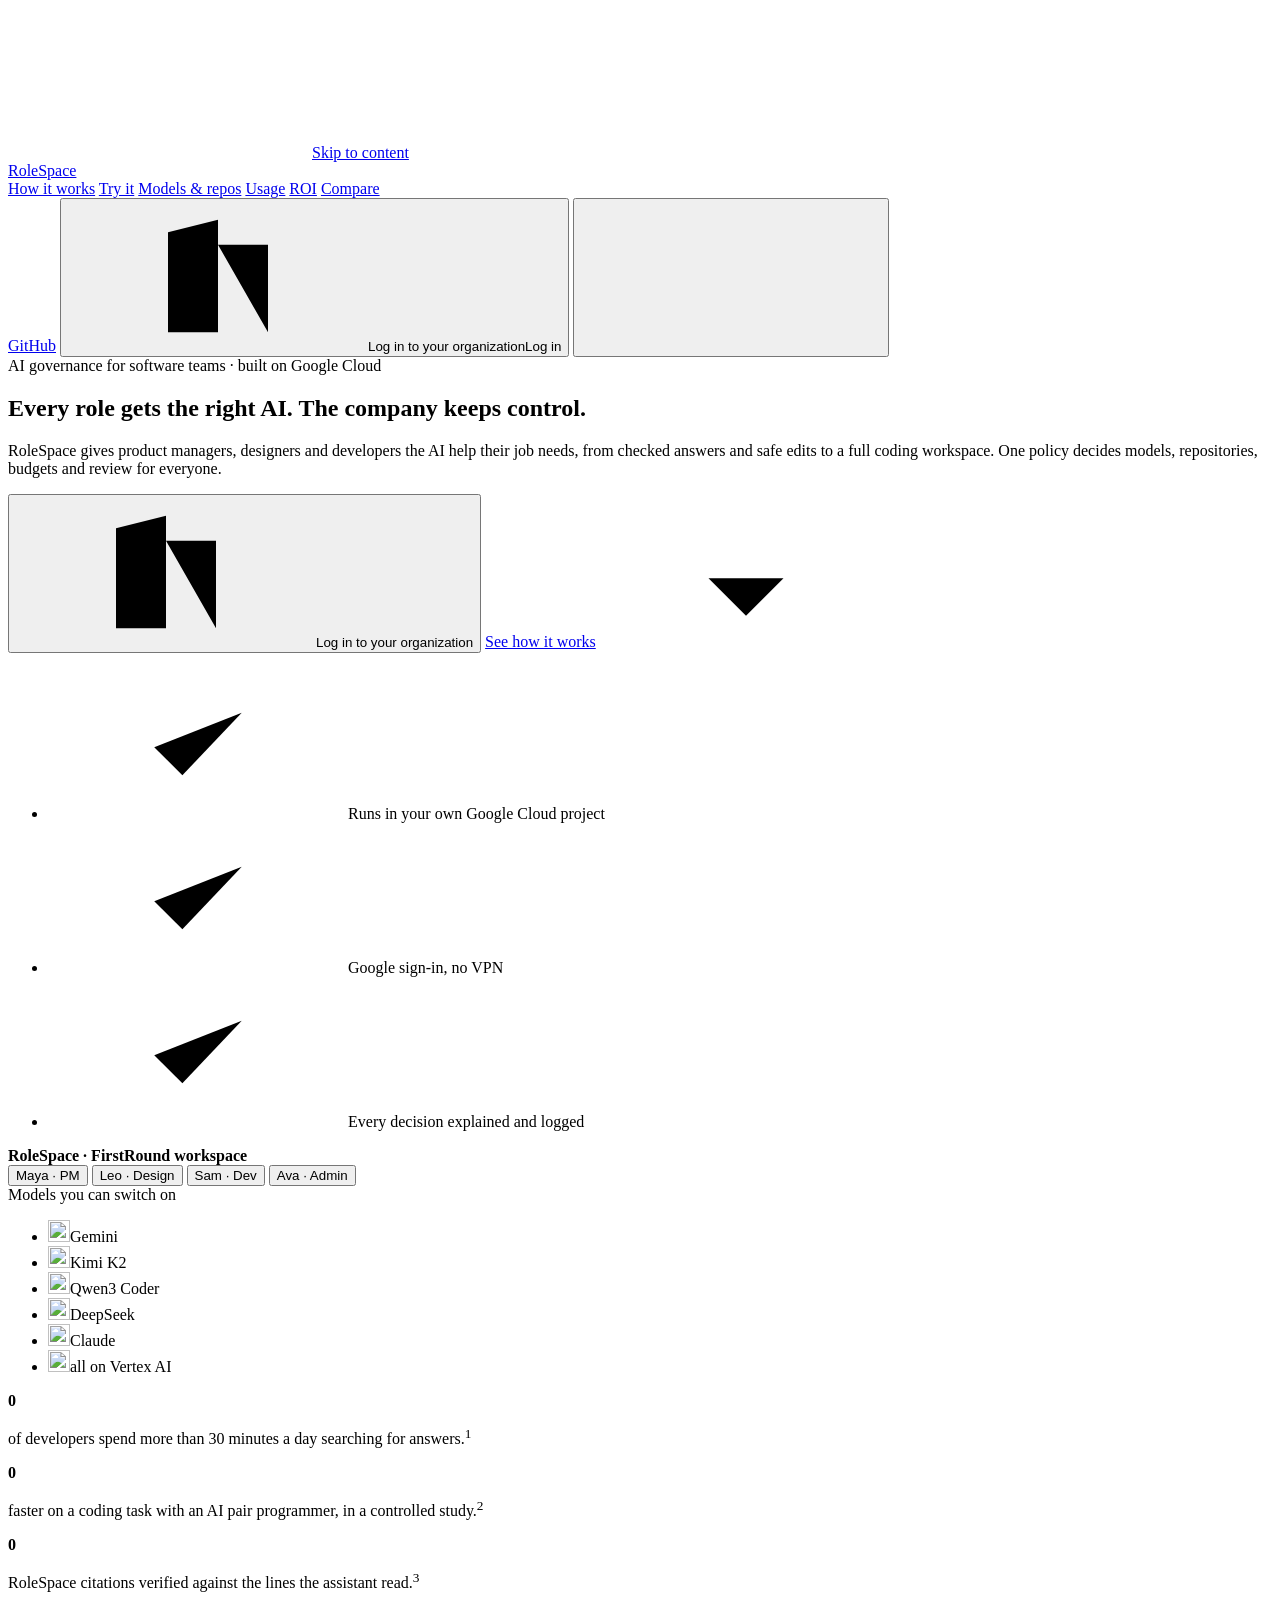
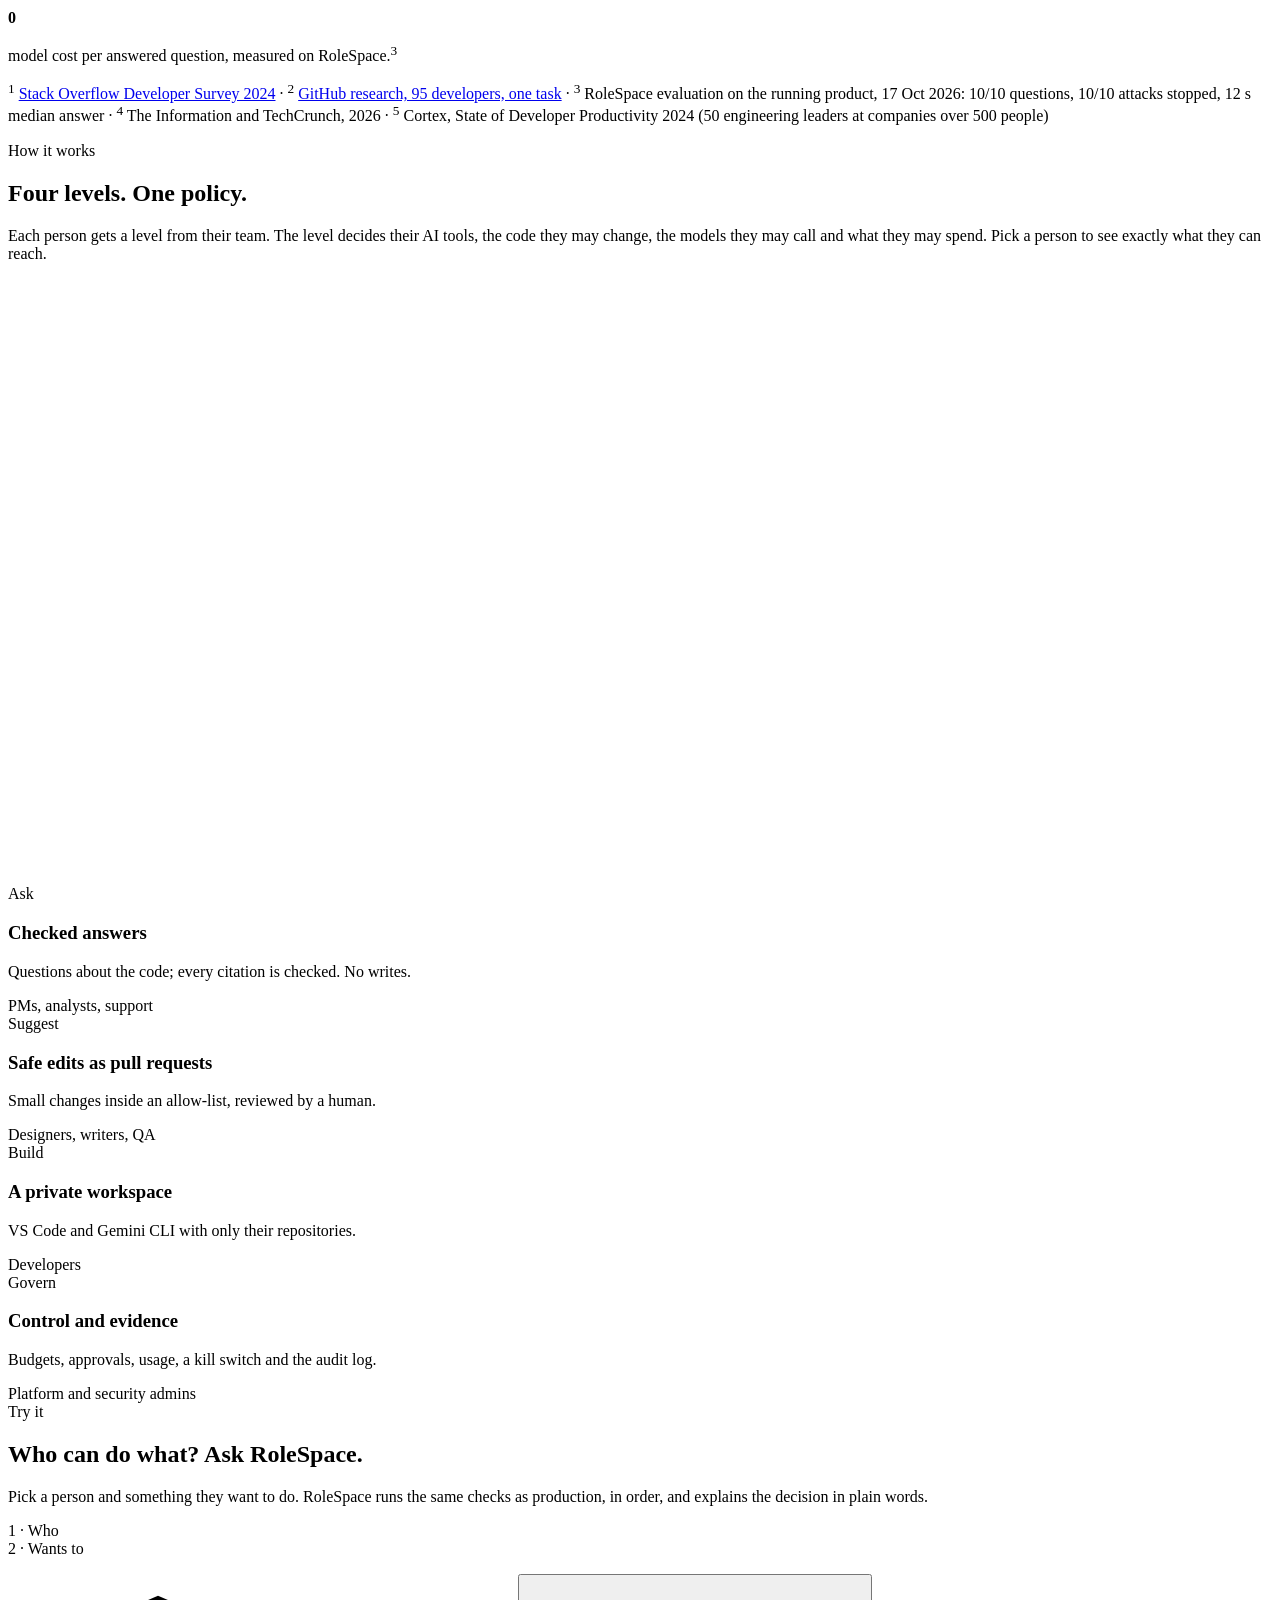
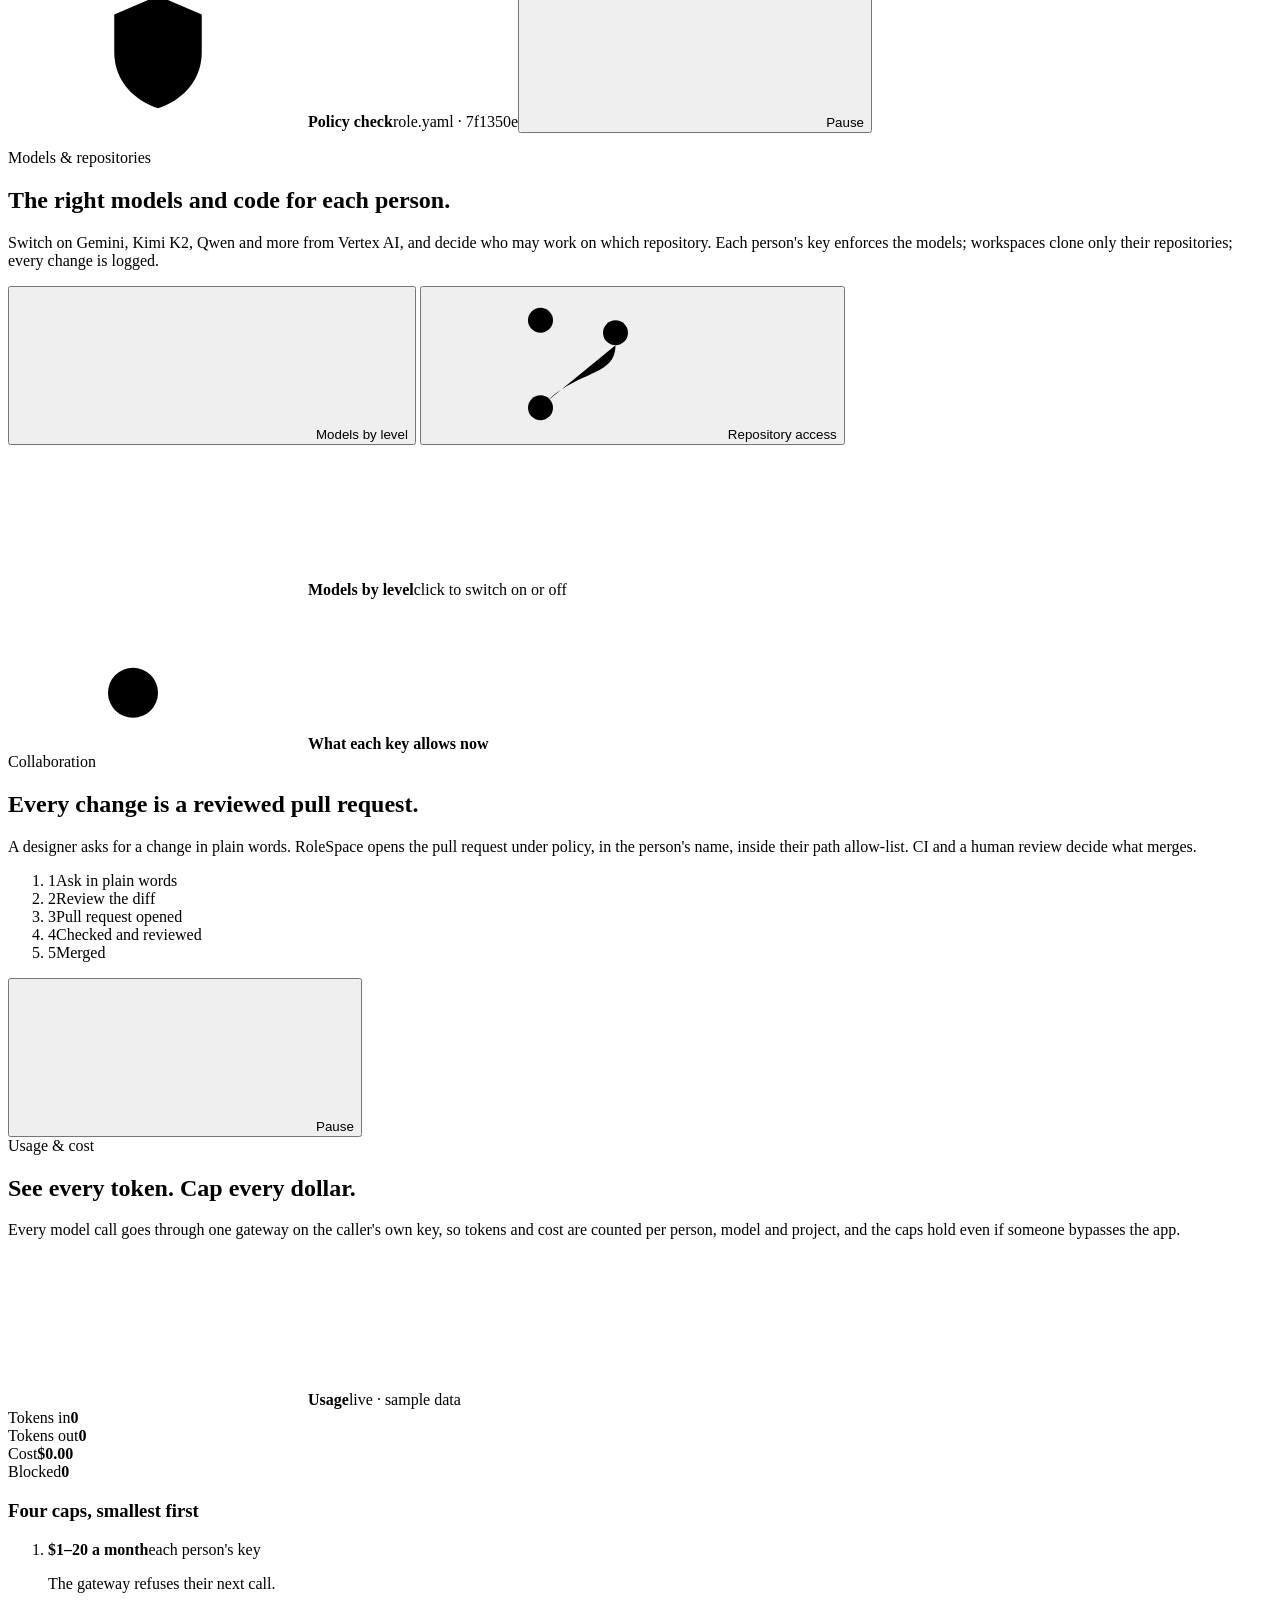
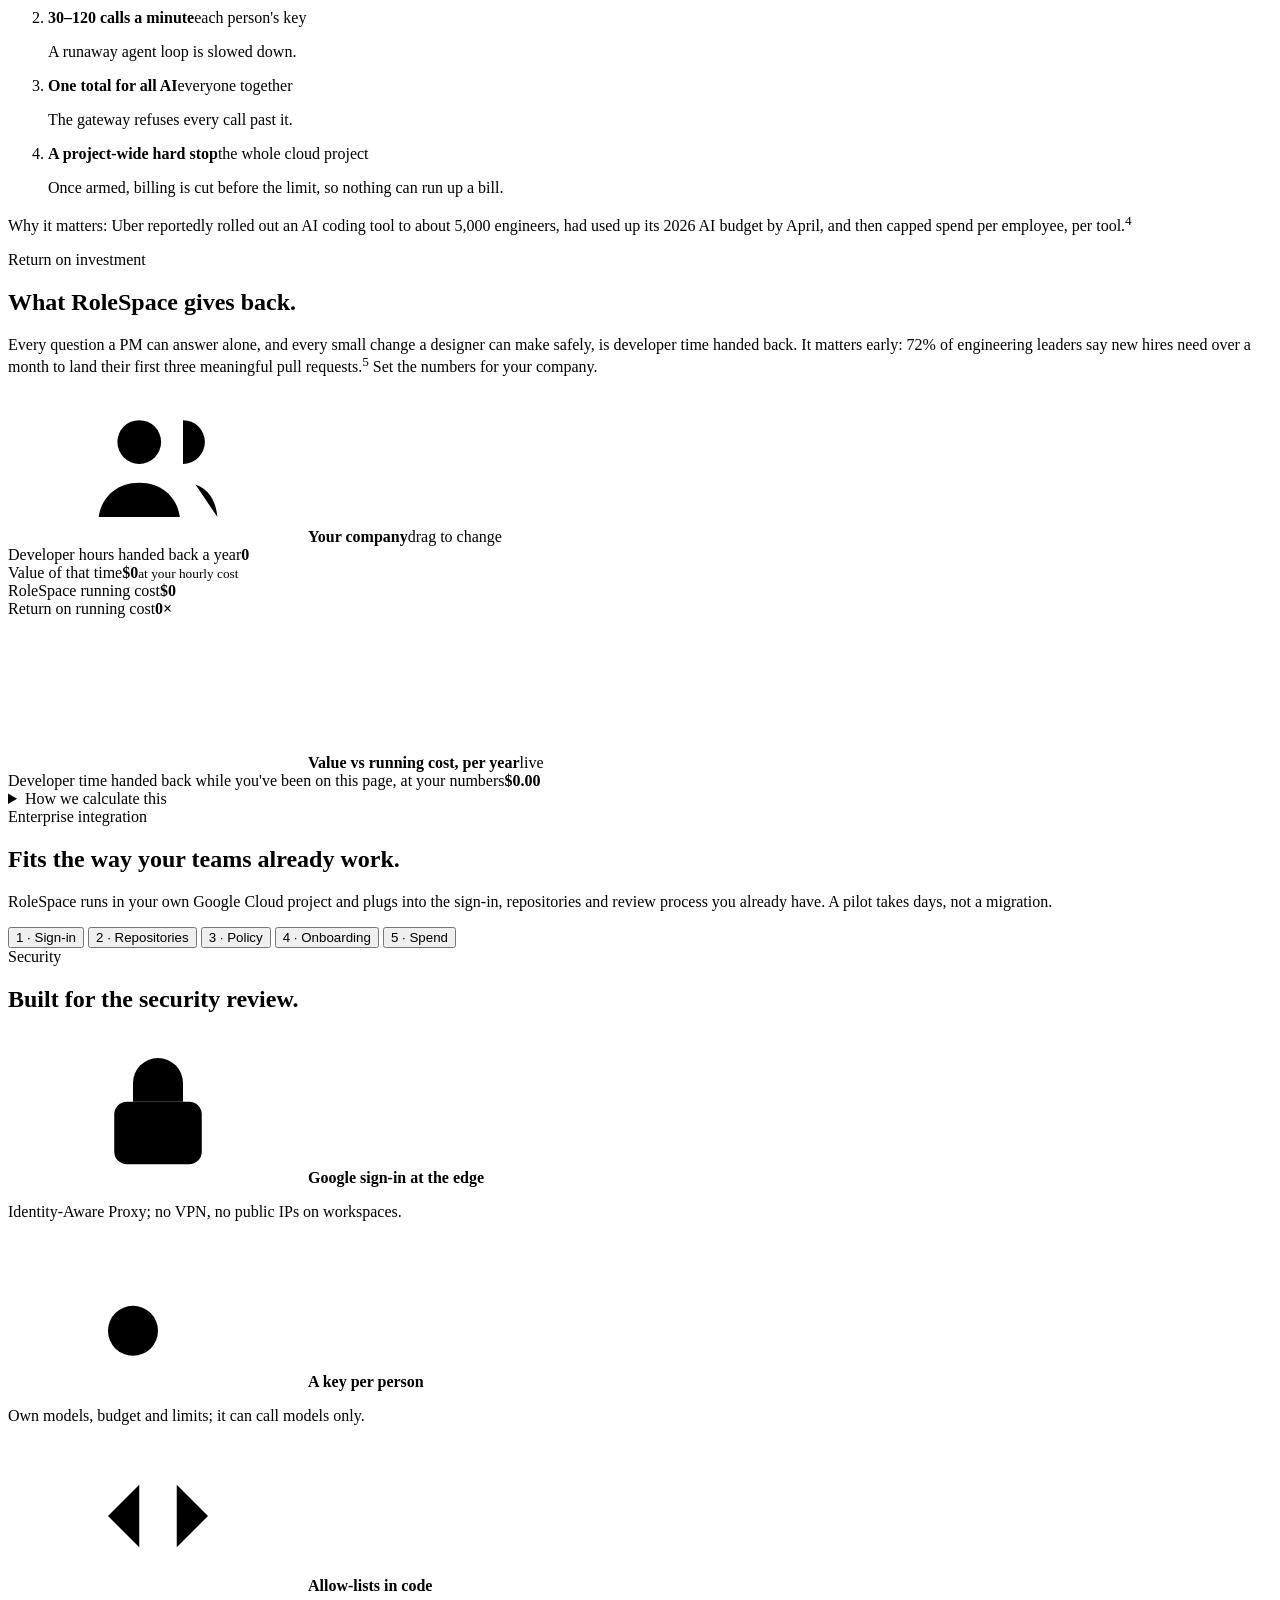
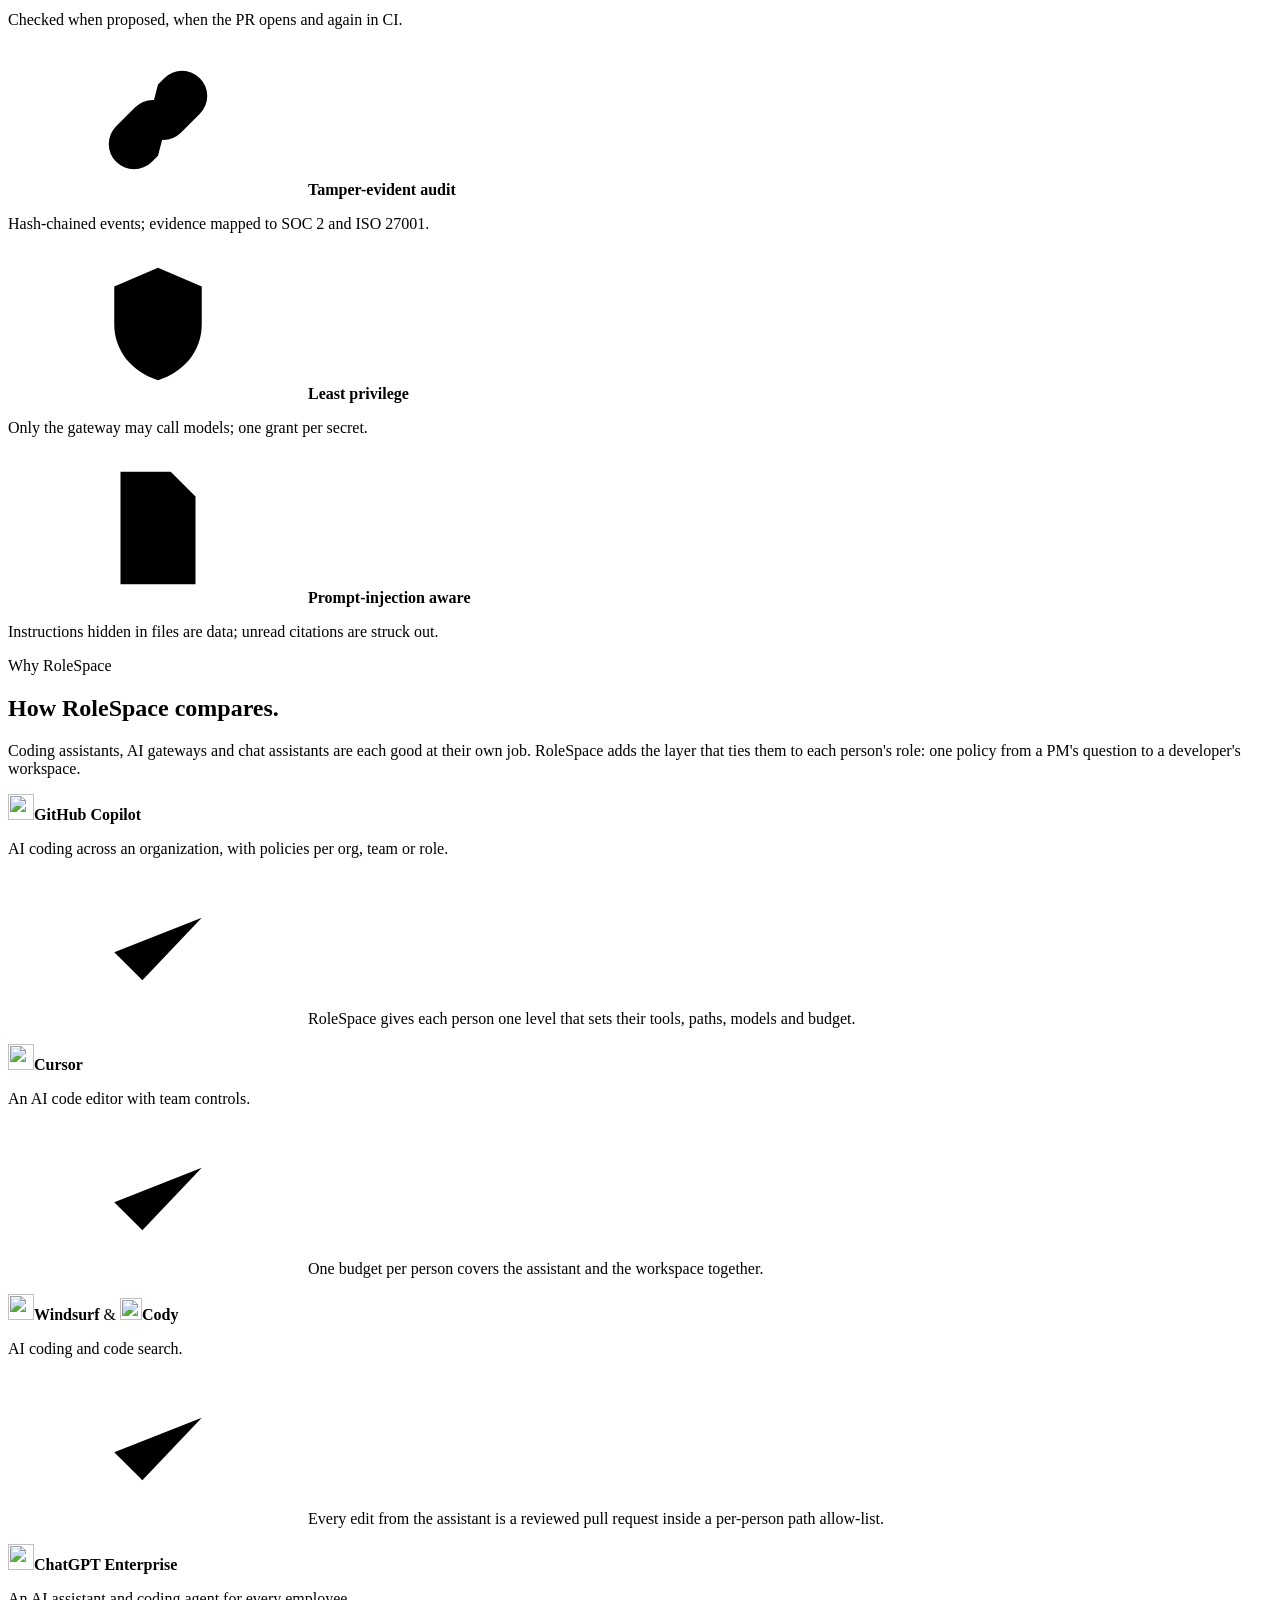
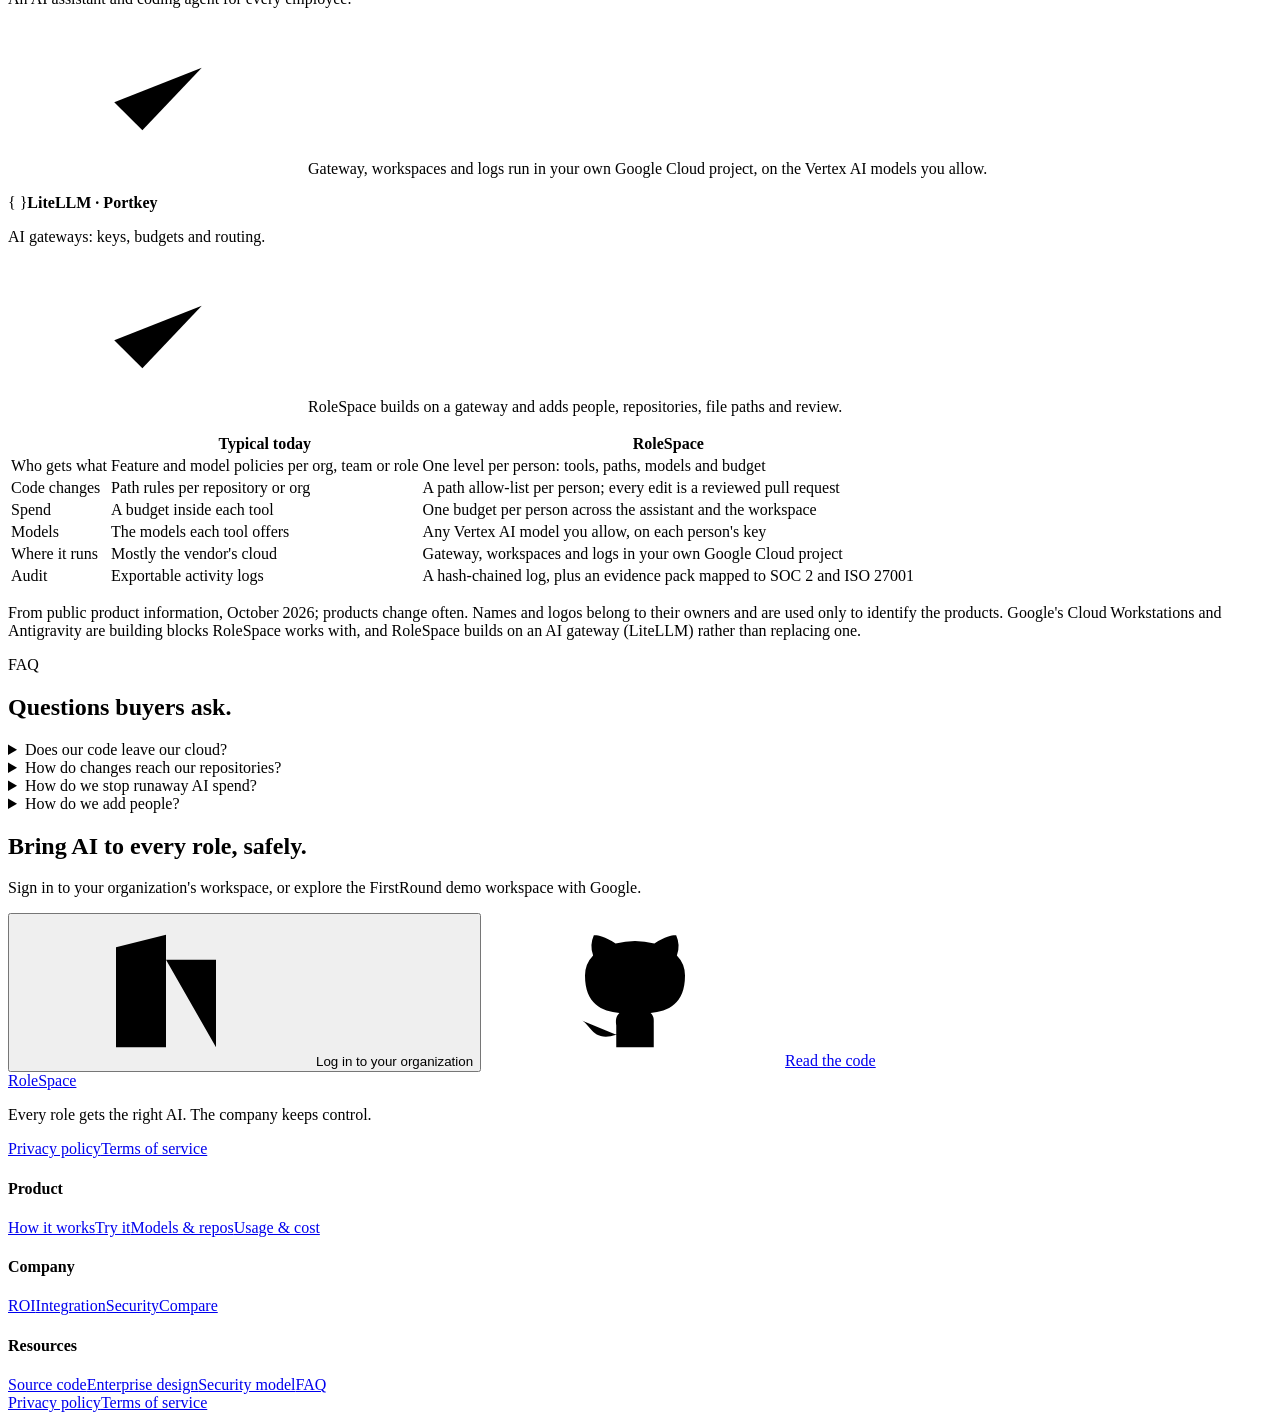
==== commit 7007ac77: "[modify] pull requests opened and add privacy and terms pages" ====
--- a/website/static/index.html
+++ b/website/static/index.html
@@ -120,7 +120,7 @@
       <div class="big reveal"><b data-count="92" data-suffix="/92">0</b><p>RoleSpace citations verified against the lines the assistant read.<sup>3</sup></p></div>
       <div class="big reveal"><b data-count="1" data-prefix="≈" data-suffix="¢">0</b><p>model cost per answered question, measured on RoleSpace.<sup>3</sup></p></div>
     </div>
-    <p class="fine sources"><sup>1</sup> <a href="https://survey.stackoverflow.co/2024/professional-developers" rel="noopener" target="_blank">Stack Overflow Developer Survey 2024</a> · <sup>2</sup> <a href="https://github.blog/news-insights/research/research-quantifying-github-copilots-impact-on-developer-productivity-and-happiness/" rel="noopener" target="_blank">GitHub research, 95 developers, one task</a> · <sup>3</sup> RoleSpace evaluation on the running product, 17 Oct 2026: 10/10 questions, 10/10 attacks stopped, 12 s median answer</p>
+    <p class="fine sources"><sup>1</sup> <a href="https://survey.stackoverflow.co/2024/professional-developers" rel="noopener" target="_blank">Stack Overflow Developer Survey 2024</a> · <sup>2</sup> <a href="https://github.blog/news-insights/research/research-quantifying-github-copilots-impact-on-developer-productivity-and-happiness/" rel="noopener" target="_blank">GitHub research, 95 developers, one task</a> · <sup>3</sup> RoleSpace evaluation on the running product, 17 Oct 2026: 10/10 questions, 10/10 attacks stopped, 12 s median answer · <sup>4</sup> The Information and TechCrunch, 2026 · <sup>5</sup> Cortex, State of Developer Productivity 2024 (50 engineering leaders at companies over 500 people)</p>
   </div>
 </section>
 
@@ -208,8 +208,8 @@
   <div class="wrap">
     <div class="head reveal">
       <span class="eyebrow">Collaboration</span>
-      <h2 class="display-lg">Changes from people without GitHub accounts.</h2>
-      <p class="sub">A designer asks for a change in plain words. It reaches GitHub as a normal pull request in their name, with a CI check and a code owner's review. Nobody hands out repository access.</p>
+      <h2 class="display-lg">Every change is a reviewed pull request.</h2>
+      <p class="sub">A designer asks for a change in plain words. RoleSpace opens the pull request under policy, in the person's name, inside their path allow-list. CI and a human review decide what merges.</p>
     </div>
     <div class="flow reveal">
       <ol class="flow-steps" id="flow-steps">
@@ -252,6 +252,7 @@
           <li><b>One total for all AI</b><span>everyone together</span><p>The gateway refuses every call past it.</p></li>
           <li class="last"><b>A project-wide hard stop</b><span>the whole cloud project</span><p>Once armed, billing is cut before the limit, so nothing can run up a bill.</p></li>
         </ol>
+        <p class="aside">Why it matters: Uber reportedly rolled out an AI coding tool to about 5,000 engineers, had used up its 2026 AI budget by April, and then capped spend per employee, per tool.<sup>4</sup></p>
       </div>
     </div>
   </div>
@@ -262,7 +263,7 @@
     <div class="head reveal">
       <span class="eyebrow">Return on investment</span>
       <h2 class="display-lg">What RoleSpace gives back.</h2>
-      <p class="sub">Every question a PM can answer alone, and every small change a designer can make safely, is developer time handed back. Set the numbers for your company.</p>
+      <p class="sub">Every question a PM can answer alone, and every small change a designer can make safely, is developer time handed back. It matters early: 72% of engineering leaders say new hires need over a month to land their first three meaningful pull requests.<sup>5</sup> Set the numbers for your company.</p>
     </div>
     <div class="roi reveal">
       <div class="roi-inputs mock">
@@ -329,36 +330,29 @@
     <div class="head reveal">
       <span class="eyebrow">Why RoleSpace</span>
       <h2 class="display-lg">How RoleSpace compares.</h2>
-      <p class="sub">Coding assistants, AI gateways and chat assistants are each good at their own job. RoleSpace is the layer none of them provides: one policy that ties AI to each person's role, from a PM's question to a developer's workspace.</p>
+      <p class="sub">Coding assistants, AI gateways and chat assistants are each good at their own job. RoleSpace adds the layer that ties them to each person's role: one policy from a PM's question to a developer's workspace.</p>
     </div>
     <div class="rivals reveal">
-      <article><div class="rival-logo"><img src="/assets/logos/githubcopilot.svg" alt="" width="26" height="26"><b>GitHub Copilot</b></div><p class="what">AI pair programmer, licensed per developer seat.</p><p class="win"><svg class="i"><use href="#i-check"/></svg>RoleSpace adds role levels for PMs and designers, checked citations and allow-listed edits as reviewed PRs.</p></article>
-      <article><div class="rival-logo"><img src="/assets/logos/cursor.svg" alt="" width="26" height="26"><b>Cursor</b></div><p class="what">AI code editor for developers, per seat.</p><p class="win"><svg class="i"><use href="#i-check"/></svg>RoleSpace governs everyone around the editor: repositories, models, budgets and review per person.</p></article>
-      <article><div class="rival-logo"><img src="/assets/logos/windsurf.svg" alt="" width="26" height="26"><b>Windsurf</b> <span class="and">&amp;</span> <img src="/assets/logos/sourcegraph.svg" alt="" width="22" height="22"><b>Cody</b></div><p class="what">AI coding assistants and code search for developers.</p><p class="win"><svg class="i"><use href="#i-check"/></svg>RoleSpace explains every decision with the rule that decided, and keeps a hash-chained record.</p></article>
-      <article><div class="rival-logo"><img src="/assets/logos/openai.svg" alt="" width="26" height="26"><b>ChatGPT Enterprise</b></div><p class="what">A general chat assistant for every employee.</p><p class="win"><svg class="i"><use href="#i-check"/></svg>RoleSpace answers about your code with checked lines, and turns a request into a reviewed change.</p></article>
-      <article><div class="rival-logo"><span class="text-logo">{ }</span><b>LiteLLM · Portkey</b></div><p class="what">AI gateways: keys, budgets and routing.</p><p class="win"><svg class="i"><use href="#i-check"/></svg>RoleSpace builds on a gateway and adds people, repositories, file paths and review on top.</p></article>
+      <article><div class="rival-logo"><img src="/assets/logos/githubcopilot.svg" alt="" width="26" height="26"><b>GitHub Copilot</b></div><p class="what">AI coding across an organization, with policies per org, team or role.</p><p class="win"><svg class="i"><use href="#i-check"/></svg>RoleSpace gives each person one level that sets their tools, paths, models and budget.</p></article>
+      <article><div class="rival-logo"><img src="/assets/logos/cursor.svg" alt="" width="26" height="26"><b>Cursor</b></div><p class="what">An AI code editor with team controls.</p><p class="win"><svg class="i"><use href="#i-check"/></svg>One budget per person covers the assistant and the workspace together.</p></article>
+      <article><div class="rival-logo"><img src="/assets/logos/windsurf.svg" alt="" width="26" height="26"><b>Windsurf</b> <span class="and">&amp;</span> <img src="/assets/logos/sourcegraph.svg" alt="" width="22" height="22"><b>Cody</b></div><p class="what">AI coding and code search.</p><p class="win"><svg class="i"><use href="#i-check"/></svg>Every edit from the assistant is a reviewed pull request inside a per-person path allow-list.</p></article>
+      <article><div class="rival-logo"><img src="/assets/logos/openai.svg" alt="" width="26" height="26"><b>ChatGPT Enterprise</b></div><p class="what">An AI assistant and coding agent for every employee.</p><p class="win"><svg class="i"><use href="#i-check"/></svg>Gateway, workspaces and logs run in your own Google Cloud project, on the Vertex AI models you allow.</p></article>
+      <article><div class="rival-logo"><span class="text-logo">{ }</span><b>LiteLLM · Portkey</b></div><p class="what">AI gateways: keys, budgets and routing.</p><p class="win"><svg class="i"><use href="#i-check"/></svg>RoleSpace builds on a gateway and adds people, repositories, file paths and review.</p></article>
     </div>
     <div class="table-wrap reveal">
-      <table class="compare">
-        <thead><tr><th></th>
-          <th><img src="/assets/logos/githubcopilot.svg" alt="" width="18" height="18">Copilot</th>
-          <th><img src="/assets/logos/cursor.svg" alt="" width="18" height="18">Cursor</th>
-          <th><img src="/assets/logos/openai.svg" alt="" width="18" height="18">ChatGPT Ent.</th>
-          <th><span class="text-logo sm">{ }</span>AI gateways</th>
-          <th class="us"><span class="mark" aria-hidden="true"><i></i><i></i><i></i><i></i></span>RoleSpace</th></tr></thead>
+      <table class="compare two">
+        <thead><tr><th></th><th>Typical today</th><th class="us"><span class="mark" aria-hidden="true"><i></i><i></i><i></i><i></i></span>RoleSpace</th></tr></thead>
         <tbody>
-          <tr><td>Built for PMs and designers, not only developers</td><td class="part">Seat each</td><td class="no">–</td><td class="part">General chat</td><td class="no">–</td><td class="us yes">✓</td></tr>
-          <tr><td>Answers cite exact lines, and each citation is checked</td><td class="no">–</td><td class="no">–</td><td class="no">–</td><td class="no">–</td><td class="us yes">✓</td></tr>
-          <tr><td>Non-developers' edits arrive as reviewed PRs inside an allow-list</td><td class="part">Partly</td><td class="no">–</td><td class="no">–</td><td class="no">–</td><td class="us yes">✓</td></tr>
-          <tr><td>Models, budget and rate limits per person</td><td class="part">Partly</td><td class="part">Partly</td><td class="part">Partly</td><td class="yes">✓</td><td class="us yes">✓</td></tr>
-          <tr><td>Repository and file-path access per person</td><td class="part">Partly</td><td class="part">Partly</td><td class="no">–</td><td class="no">–</td><td class="us yes">✓</td></tr>
-          <tr><td>Every decision explained, with the rule that decided</td><td class="no">–</td><td class="no">–</td><td class="no">–</td><td class="no">–</td><td class="us yes">✓</td></tr>
-          <tr><td>Runs in your own cloud project</td><td class="no">–</td><td class="no">–</td><td class="no">–</td><td class="yes">✓</td><td class="us yes">✓</td></tr>
-          <tr><td>Pay for use, no seat for occasional users</td><td class="no">–</td><td class="no">–</td><td class="no">–</td><td class="yes">✓</td><td class="us yes">✓</td></tr>
+          <tr><td>Who gets what</td><td>Feature and model policies per org, team or role</td><td class="us">One level per person: tools, paths, models and budget</td></tr>
+          <tr><td>Code changes</td><td>Path rules per repository or org</td><td class="us">A path allow-list per person; every edit is a reviewed pull request</td></tr>
+          <tr><td>Spend</td><td>A budget inside each tool</td><td class="us">One budget per person across the assistant and the workspace</td></tr>
+          <tr><td>Models</td><td>The models each tool offers</td><td class="us">Any Vertex AI model you allow, on each person's key</td></tr>
+          <tr><td>Where it runs</td><td>Mostly the vendor's cloud</td><td class="us">Gateway, workspaces and logs in your own Google Cloud project</td></tr>
+          <tr><td>Audit</td><td>Exportable activity logs</td><td class="us">A hash-chained log, plus an evidence pack mapped to SOC 2 and ISO 27001</td></tr>
         </tbody>
       </table>
     </div>
-    <p class="fine reveal">From public product information, October 2026; products change often. Names and logos belong to their owners and are used only to identify the products. RoleSpace builds on an AI gateway (LiteLLM) rather than replacing one, and developers can keep their favourite tools: any tool that accepts a custom model endpoint can run on a person's RoleSpace key.</p>
+    <p class="fine reveal">From public product information, October 2026; products change often. Names and logos belong to their owners and are used only to identify the products. Google's Cloud Workstations and Antigravity are building blocks RoleSpace works with, and RoleSpace builds on an AI gateway (LiteLLM) rather than replacing one.</p>
   </div>
 </section>
 
@@ -367,7 +361,7 @@
     <div class="head reveal"><span class="eyebrow">FAQ</span><h2 class="display-lg">Questions buyers ask.</h2></div>
     <div class="faq reveal">
       <details><summary>Does our code leave our cloud?</summary><p>RoleSpace runs in your own Google Cloud project. Your repositories are read there, and models are called through Vertex AI in the same project. A model from outside Google Cloud is only used if an admin switches it on with your own key.</p></details>
-      <details><summary>Do designers and PMs need GitHub accounts?</summary><p>No. Their changes are opened as pull requests on their behalf, in their name, and they follow checks and reviews inside RoleSpace. Code owners review in GitHub as usual.</p></details>
+      <details><summary>How do changes reach our repositories?</summary><p>Only as pull requests. RoleSpace opens each one under policy, in the person's name and inside their path allow-list, and they follow its checks and reviews inside RoleSpace. CI and a human review decide what merges.</p></details>
       <details><summary>How do we stop runaway AI spend?</summary><p>Every call uses the person's own key, with a monthly budget and per-minute limits. A total cap covers all AI together, and a project-wide hard stop can cut billing before a set amount.</p></details>
       <details><summary>How do we add people?</summary><p>An admin adds a person by work email and picks their level, projects, models and budget. RoleSpace creates their key and logs it. Directory sync with Entra ID or Okta is on the roadmap.</p></details>
     </div>
@@ -394,11 +388,13 @@
     <div class="foot-brand">
       <a class="logo on-dark" href="#top"><span class="mark" aria-hidden="true"><i></i><i></i><i></i><i></i></span>RoleSpace</a>
       <p>Every role gets the right AI. The company keeps control.</p>
+      <div class="foot-legal"><a href="/privacy">Privacy policy</a><a href="/terms">Terms of service</a></div>
     </div>
     <div><h4>Product</h4><a href="#how">How it works</a><a href="#try">Try it</a><a href="#access">Models &amp; repos</a><a href="#usage">Usage &amp; cost</a></div>
     <div><h4>Company</h4><a href="#roi">ROI</a><a href="#integrate">Integration</a><a href="#security">Security</a><a href="#compare">Compare</a></div>
     <div><h4>Resources</h4><a href="https://github.com/praveensaharan/RoleSpace" rel="noopener" target="_blank">Source code</a><a href="https://github.com/praveensaharan/RoleSpace/blob/main/docs/enterprise-design.md" rel="noopener" target="_blank">Enterprise design</a><a href="https://github.com/praveensaharan/RoleSpace/blob/main/docs/security.md" rel="noopener" target="_blank">Security model</a><a href="#faq">FAQ</a></div>
   </div>
+  <div class="wrap foot-legal"><a href="/privacy">Privacy policy</a><a href="/terms">Terms of service</a></div>
 </footer>
 
 <div class="modal-back" id="login" hidden>
